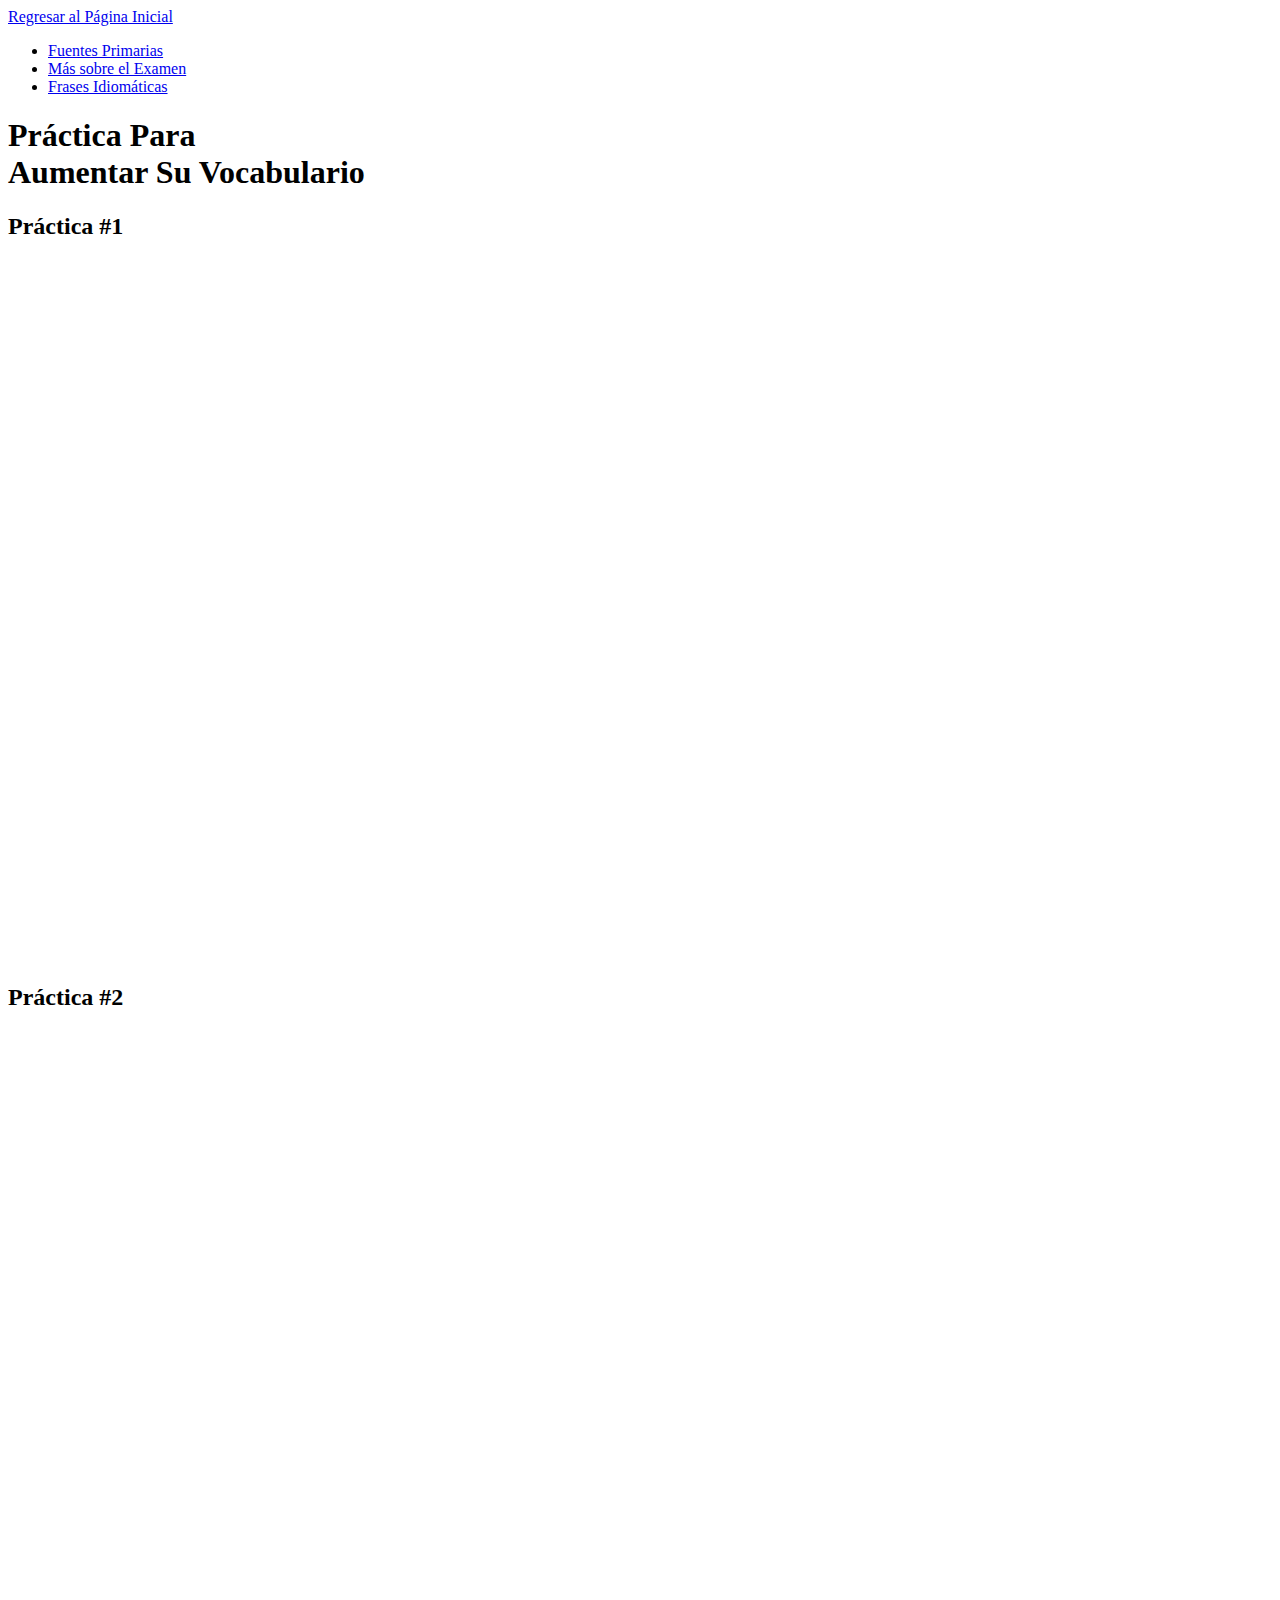
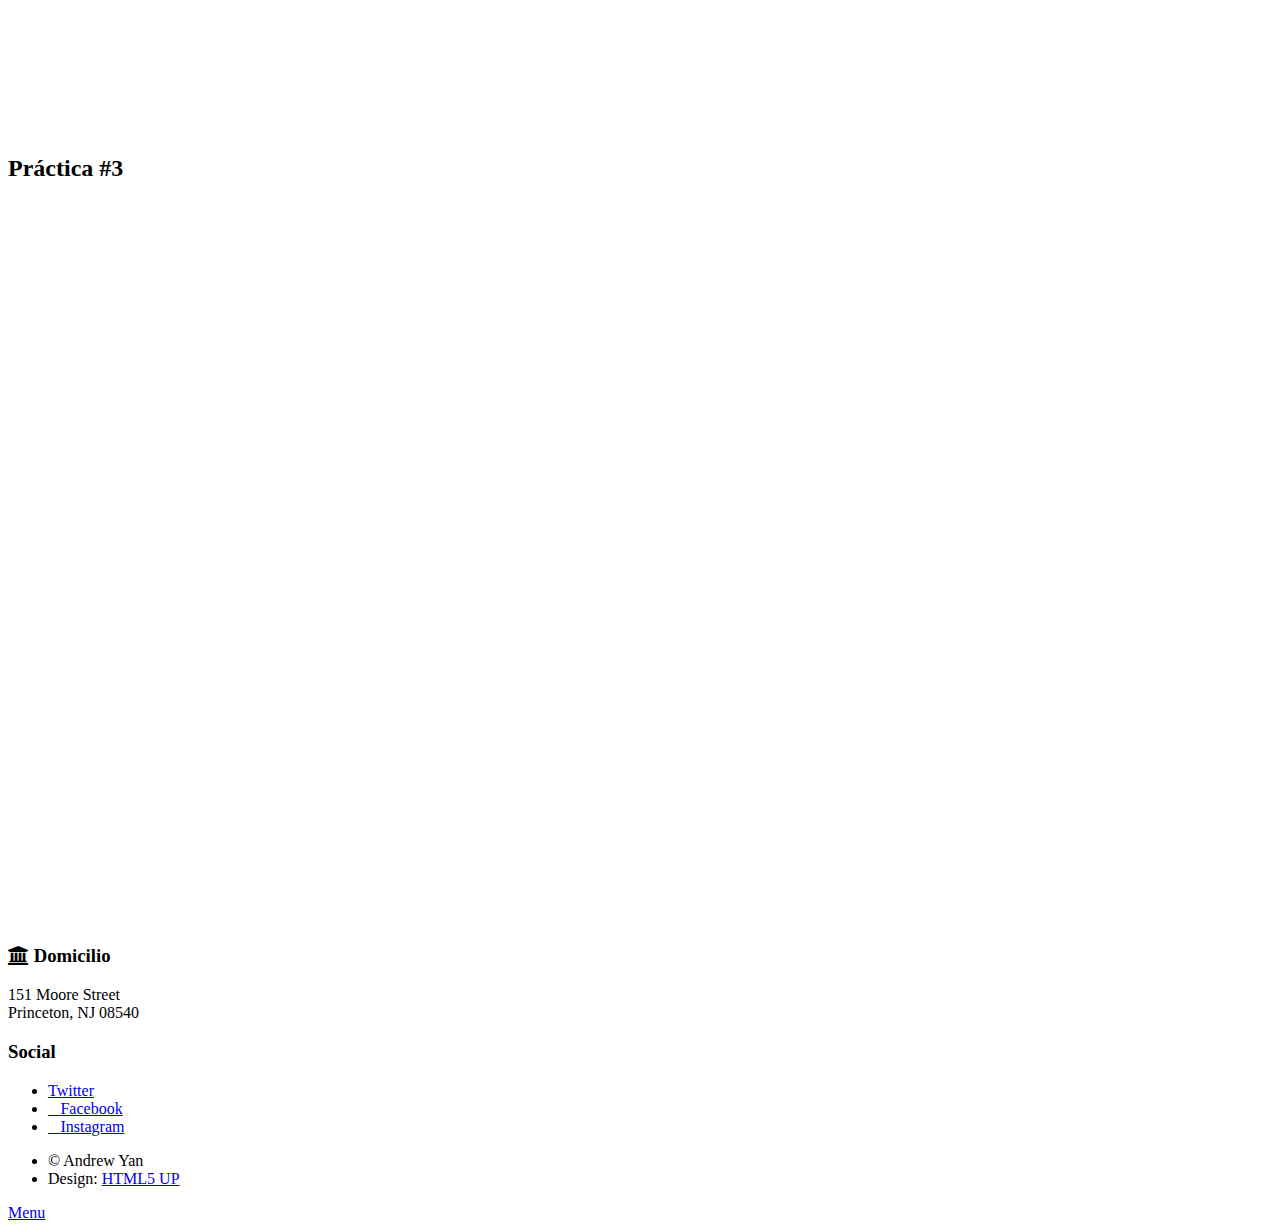
==== elements.html @ 0ea6c1d9 "First Commit" ====
<!DOCTYPE HTML>
<!--
	Massively by HTML5 UP
	html5up.net | @ajlkn
	Free for personal and commercial use under the CCA 3.0 license (html5up.net/license)
-->
<html>
	<head>
		<title>Frases Idiomáticas</title>
		<meta charset="utf-8" />
		<meta name="viewport" content="width=device-width, initial-scale=1, user-scalable=no" />
		<link rel="stylesheet" href="/apespanol/main.css" />
		<!-- font awesome-->
		<link rel="stylesheet" href="https://cdnjs.cloudflare.com/ajax/libs/font-awesome/4.7.0/css/font-awesome.min.css">
		<noscript><link rel="stylesheet" href="/apespanol/noscript.css" /></noscript>
	</head>
	<body class="is-preload">

		<!-- Wrapper -->
			<div id="wrapper">

				<!-- Header -->
					<header id="header">
						<a href="/apespanol/index.html" class="logo">Regresar al Página Inicial</a>
					</header>
					



				<!-- Nav -->
					<nav id="nav">
						<ul class="links">
							<li><a href="/apespanol/index.html">Fuentes Primarias</a></li>
							<li><a href="/apespanol/generic.html">Más sobre el Examen</a></li>
							<li class="active"><a href="/apespanol/elements.html">Frases Idiomáticas</a></li>
						</ul>
					
					</nav>

				<!-- Main -->
					<div id="main">

						<!-- Post -->
							<section class="post">
								<header class="major">
									<h1>Práctica Para <br />
									Aumentar Su Vocabulario</h1>
								</header>

								<!-- Text stuff -->
									<h2>Práctica #1</h2>
									<iframe src="https://quizlet.com/168857324/learn/embed?i=yj1rl&x=1jj1" height="700" width="100%" style="border:0"></iframe>
									<h2> Práctica #2</h2>
									<iframe src="https://quizlet.com/2872758/learn/embed?i=yj1rl&x=1jj1" height="700" width="100%" style="border:0"></iframe>
									<h2>Práctica #3</h2>
									<iframe src="https://quizlet.com/15206956/write/embed?i=yj1rl&x=1jj1" height="700" width="100%" style="border:0"></iframe>
								</section>
								</div>



				<!-- Footer -->
				<footer id="footer">
					<section>
						<p style = "font-family:-apple-system, BlinkMacSystemFont, 'Segoe UI', Roboto, Oxygen, Ubuntu, Cantarell, 'Open Sans', 'Helvetica Neue', sans-serif; font-size: 40px; font-style: italic;"> </p> 
						
					<section class="split contact">
						
								
							<h3><i class="fa fa-university" aria-hidden="true"></i> Domicilio</h3>
							
							<p> 151 Moore Street <br />
								Princeton, NJ 08540</p>
						</section>
						
						<section>
							<h3>Social</h3>
							<ul class="icons alt">
								<li><a href="#" class="icon fa-school"><span class="label">Twitter</span></a></li>
								<li><a href="#" class="icon alt fa-facebook"><span class="label">Facebook</span></a></li>
								<li><a href="#" class="icon alt fa-instagram"><span class="label">Instagram</span></a></li>
								
						</section>
					</section>
				</footer>

			<!-- Copyright -->
				<div id="copyright">
					<ul><li>&copy; Andrew Yan</li><li>Design: <a href="https://html5up.net">HTML5 UP</a></li></ul>
				</div>

			</div>

		<!-- Scripts -->
			<script src="assets/js/jquery.min.js"></script>
			<script src="assets/js/jquery.scrollex.min.js"></script>
			<script src="assets/js/jquery.scrolly.min.js"></script>
			<script src="assets/js/browser.min.js"></script>
			<script src="assets/js/breakpoints.min.js"></script>
			<script src="assets/js/util.js"></script>
			<script src="assets/js/main.js"></script>

	</body>
</html>
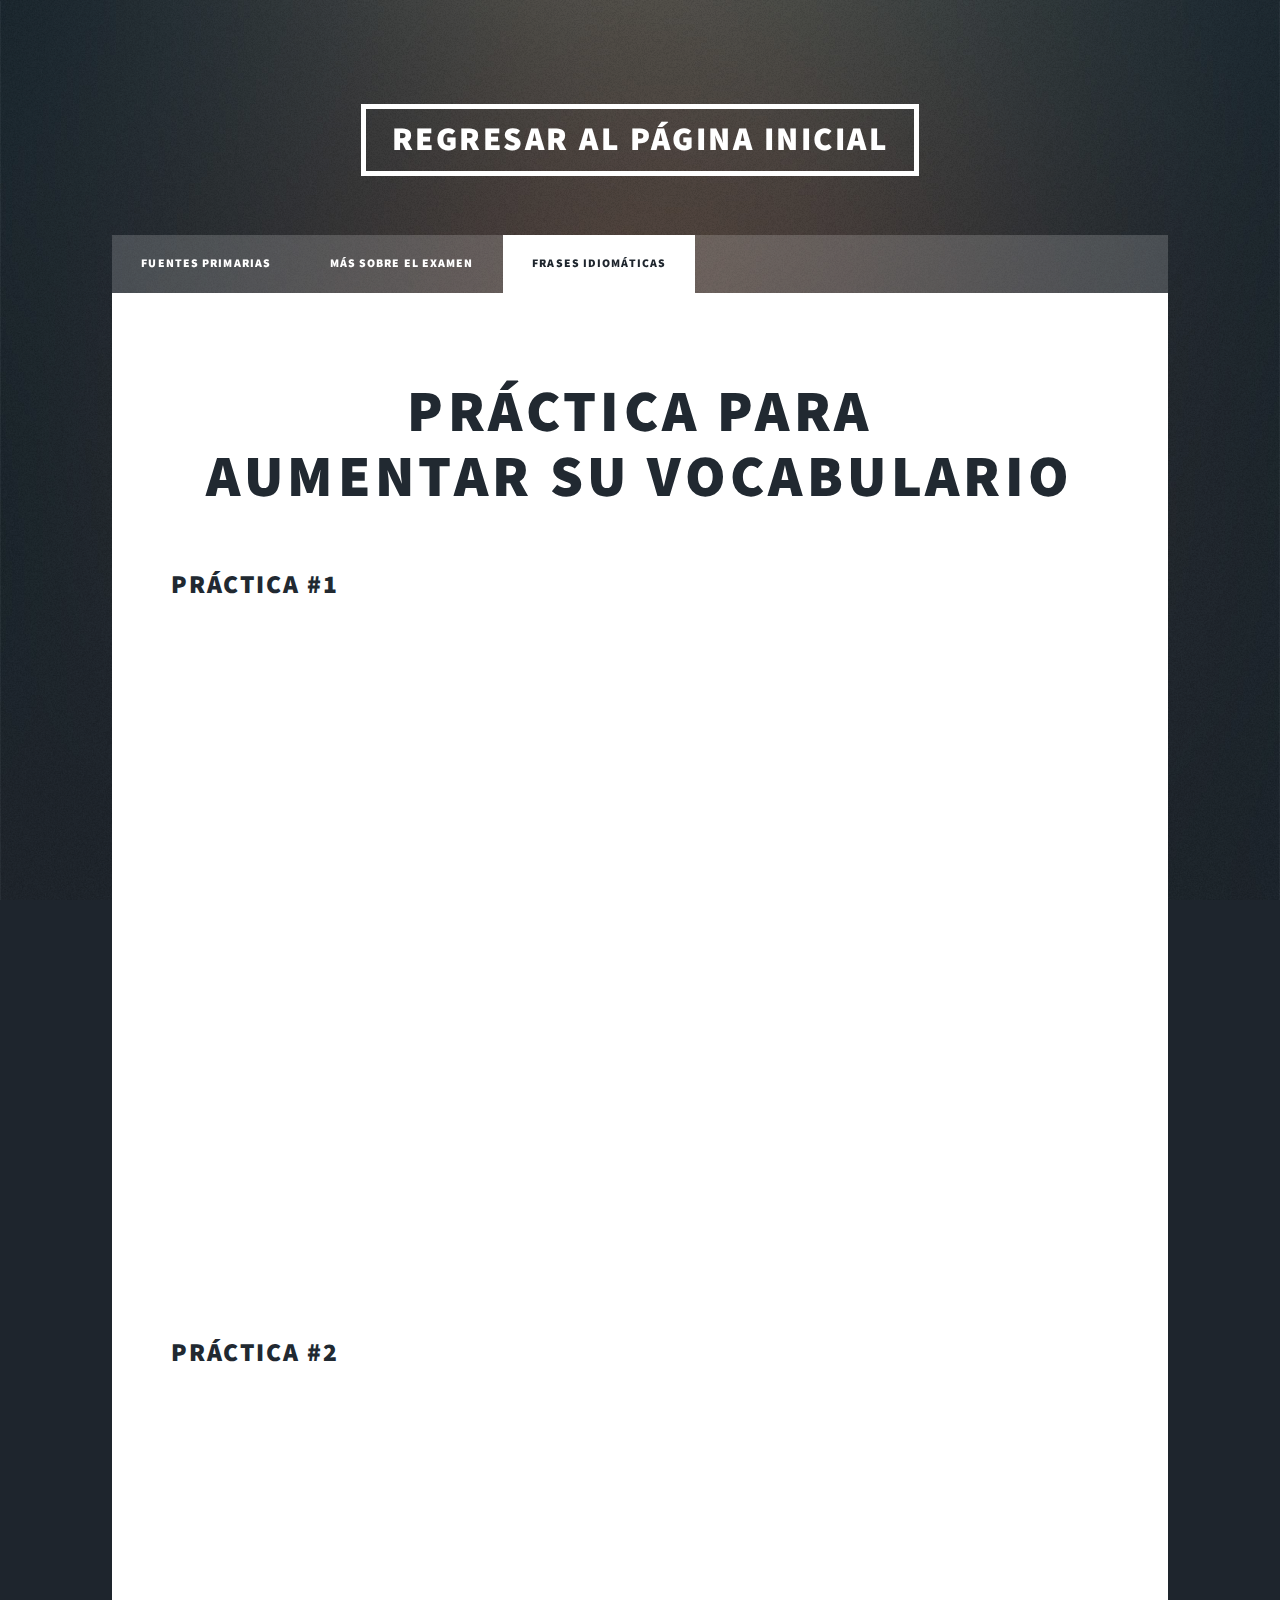
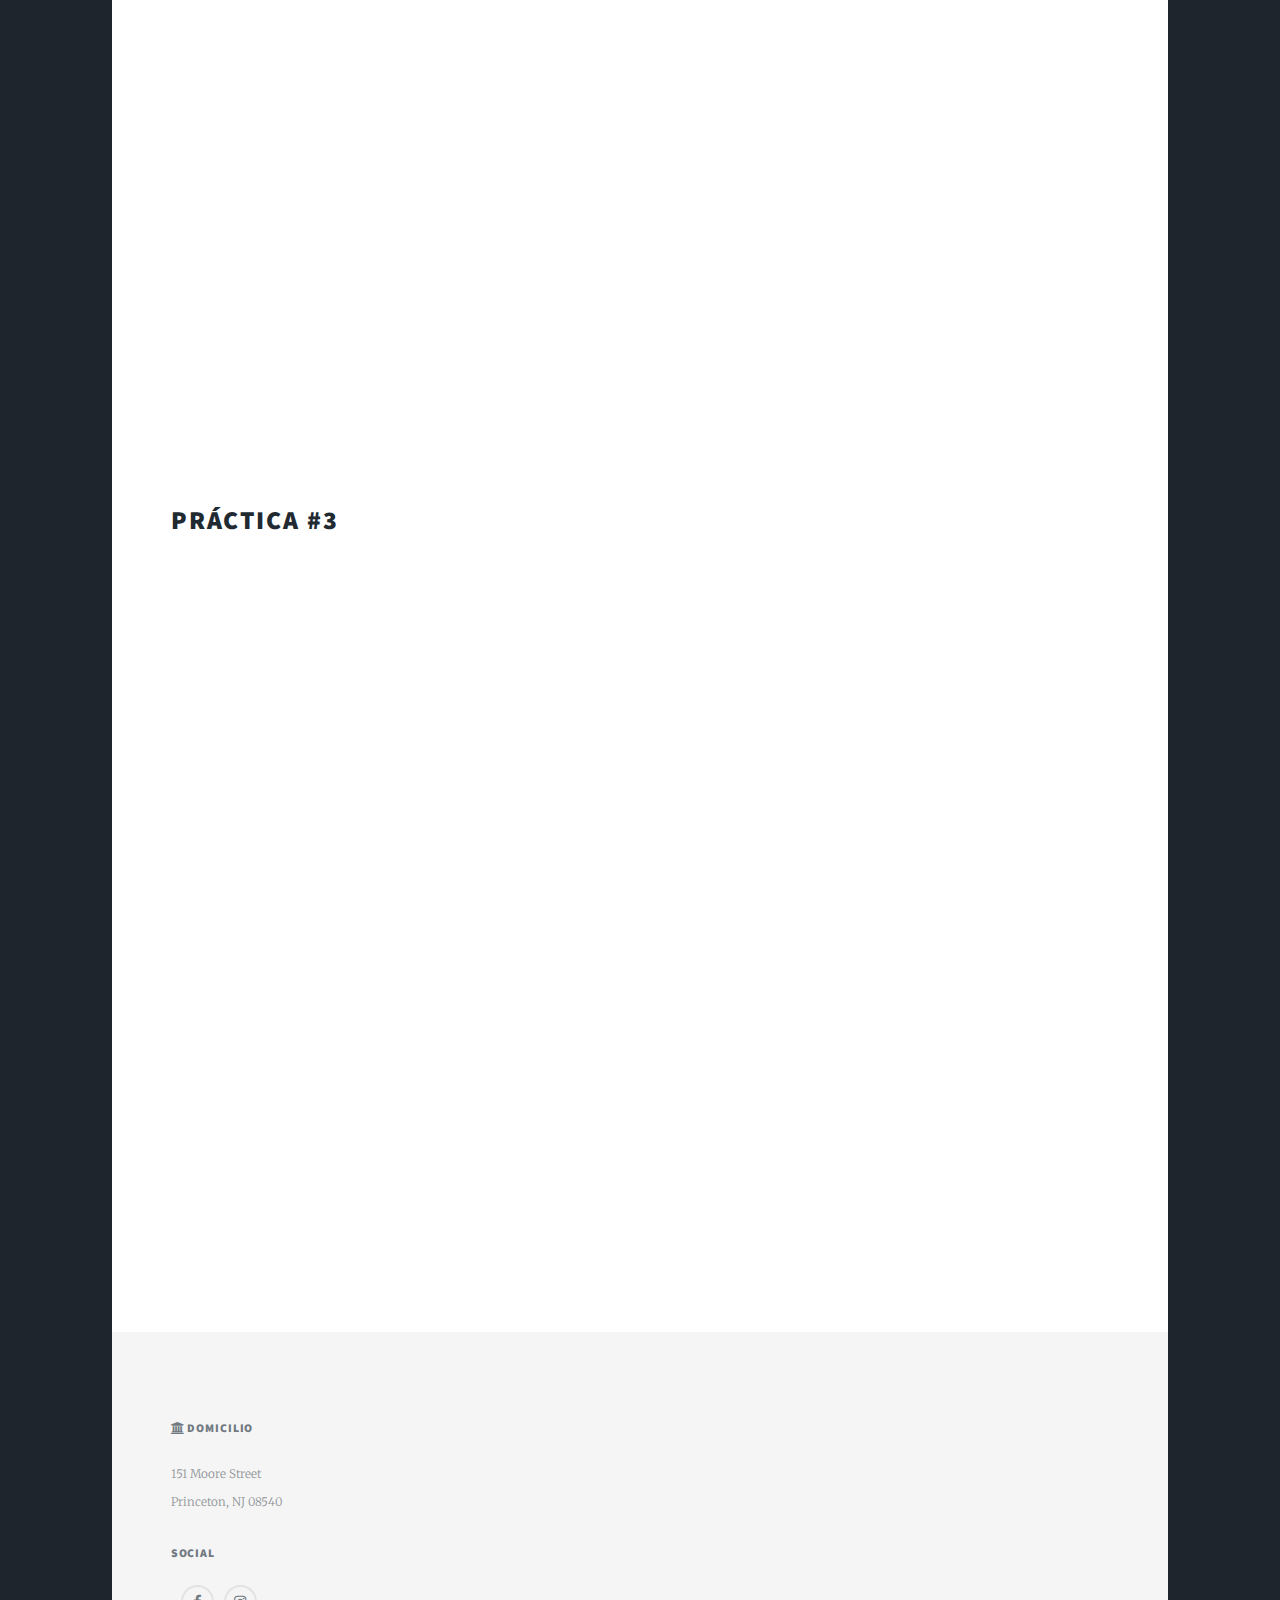
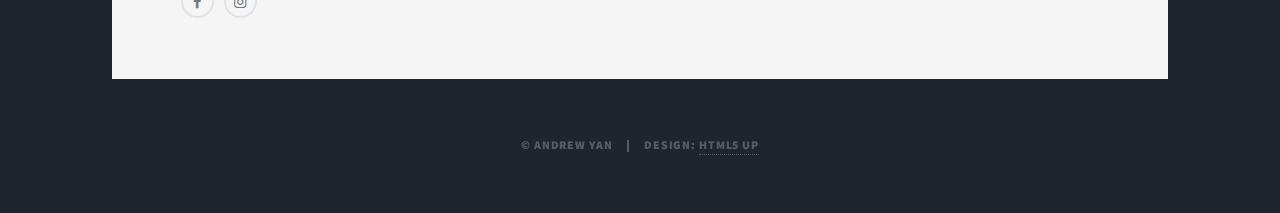
==== commit 7ff62966: "Add existing file" ====
--- a/elements.html
+++ b/elements.html
@@ -9,10 +9,10 @@
 		<title>Frases Idiomáticas</title>
 		<meta charset="utf-8" />
 		<meta name="viewport" content="width=device-width, initial-scale=1, user-scalable=no" />
-		<link rel="stylesheet" href="/apespanol/main.css" />
+		<link rel="stylesheet" href="assets/css/main.css" />
+		<noscript><link rel="stylesheet" href="assets/css/noscript.css" /></noscript>
 		<!-- font awesome-->
 		<link rel="stylesheet" href="https://cdnjs.cloudflare.com/ajax/libs/font-awesome/4.7.0/css/font-awesome.min.css">
-		<noscript><link rel="stylesheet" href="/apespanol/noscript.css" /></noscript>
 	</head>
 	<body class="is-preload">
 
@@ -21,7 +21,7 @@
 
 				<!-- Header -->
 					<header id="header">
-						<a href="/apespanol/index.html" class="logo">Regresar al Página Inicial</a>
+						<a href="index.html" class="logo">Regresar al Página Inicial</a>
 					</header>
 					
 
@@ -30,9 +30,9 @@
 				<!-- Nav -->
 					<nav id="nav">
 						<ul class="links">
-							<li><a href="/apespanol/index.html">Fuentes Primarias</a></li>
-							<li><a href="/apespanol/generic.html">Más sobre el Examen</a></li>
-							<li class="active"><a href="/apespanol/elements.html">Frases Idiomáticas</a></li>
+							<li><a href="index.html">Fuentes Primarias</a></li>
+							<li><a href="generic.html">Más sobre el Examen</a></li>
+							<li class="active"><a href="elements.html">Frases Idiomáticas</a></li>
 						</ul>
 					
 					</nav>
--- a/assets/css/main.css
+++ b/assets/css/main.css
@@ -0,0 +1,4691 @@
+@import url(font-awesome.min.css);
+@import url("https://fonts.googleapis.com/css?family=Merriweather:300,700,300italic,700italic|Source+Sans+Pro:900");
+
+/*
+	Massively by HTML5 UP
+	html5up.net | @ajlkn
+	Free for personal and commercial use under the CCA 3.0 license (html5up.net/license)
+*/
+
+html, body, div, span, applet, object,
+iframe, h1, h2, h3, h4, h5, h6, p, blockquote,
+pre, a, abbr, acronym, address, big, cite,
+code, del, dfn, em, img, ins, kbd, q, s, samp,
+small, strike, strong, sub, sup, tt, var, b,
+u, i, center, dl, dt, dd, ol, ul, li, fieldset,
+form, label, legend, table, caption, tbody,
+tfoot, thead, tr, th, td, article, aside,
+canvas, details, embed, figure, figcaption,
+footer, header, hgroup, menu, nav, output, ruby,
+section, summary, time, mark, audio, video {
+	margin: 0;
+	padding: 0;
+	border: 0;
+	font-size: 100%;
+	font: inherit;
+	vertical-align: baseline;}
+
+article, aside, details, figcaption, figure,
+footer, header, hgroup, menu, nav, section {
+	display: block;}
+	
+
+body {
+	line-height: 1;
+}
+
+path {
+    stroke: #fff;
+    fill: #fff;
+    stroke-dasharray: 3000;
+    opacity: 10;
+    animation: animate 10s;
+
+}
+
+@keyframes animate {
+    0% {
+        opacity: 0;
+    
+        stroke-dashoffset: 30000;
+
+    }
+    30% {
+        opacity: 10;
+        
+        stroke-dashoffset:30000;
+
+    }
+    90% {
+        opacity: 10;
+   
+        stroke-dashoffset:30000;
+
+    }
+    100% {
+        opacity: 10;
+        
+        stroke-dashoffset:0;
+
+    }
+
+}
+
+ol, ul {
+	list-style: none;
+}
+
+blockquote, q {
+	quotes: none;
+}
+
+	blockquote:before, blockquote:after, q:before, q:after {
+		content: '';
+		content: none;
+	}
+
+table {
+	border-collapse: collapse;
+	border-spacing: 0;
+}
+
+body {
+	-webkit-text-size-adjust: none;
+}
+
+mark {
+	background-color: transparent;
+	color: inherit;
+}
+
+input::-moz-focus-inner {
+	border: 0;
+	padding: 0;
+}
+
+input, select, textarea {
+	-moz-appearance: none;
+	-webkit-appearance: none;
+	-ms-appearance: none;
+	appearance: none;
+}
+
+/* Basic */
+
+	@-ms-viewport {
+		width: device-width;
+	}
+
+	body {
+		-ms-overflow-style: scrollbar;
+	}
+
+	@media screen and (max-width: 480px) {
+
+		html, body {
+			min-width: 320px;
+		}
+
+	}
+
+	html {
+		box-sizing: border-box;
+	}
+
+	*, *:before, *:after {
+		box-sizing: inherit;
+	}
+
+	body {
+		background-color: #1e252d;
+	}
+
+		body.is-preload *, body.is-preload *:before, body.is-preload *:after {
+			-moz-animation: none !important;
+			-webkit-animation: none !important;
+			-ms-animation: none !important;
+			animation: none !important;
+			-moz-transition: none !important;
+			-webkit-transition: none !important;
+			-ms-transition: none !important;
+			transition: none !important;
+		}
+
+/* Type */
+
+	html {
+		font-size: 16pt;
+	}
+
+		@media screen and (max-width: 1680px) {
+
+			html {
+				font-size: 12pt;
+			}
+
+		}
+
+		@media screen and (max-width: 1280px) {
+
+			html {
+				font-size: 11pt;
+			}
+
+		}
+
+		@media screen and (max-width: 360px) {
+
+			html {
+				font-size: 10pt;
+			}
+
+		}
+
+	body {
+		color: #212931;
+	}
+
+	body, input, select, textarea {
+		font-family: "Merriweather", Georgia, serif;
+		font-weight: 300;
+		font-size: 1rem;
+		line-height: 2.375;
+	}
+
+	a {
+		-moz-transition: color 0.2s ease-in-out, background-color 0.2s ease-in-out, border-color 0.2s ease-in-out, box-shadow 0.2s ease-in-out;
+		-webkit-transition: color 0.2s ease-in-out, background-color 0.2s ease-in-out, border-color 0.2s ease-in-out, box-shadow 0.2s ease-in-out;
+		-ms-transition: color 0.2s ease-in-out, background-color 0.2s ease-in-out, border-color 0.2s ease-in-out, box-shadow 0.2s ease-in-out;
+		transition: color 0.2s ease-in-out, background-color 0.2s ease-in-out, border-color 0.2s ease-in-out, box-shadow 0.2s ease-in-out;
+		border-bottom: dotted 1px;
+		text-decoration: none;
+	}
+
+		a:hover {
+			border-bottom-color: transparent;
+		}
+
+	strong, b {
+		font-weight: 600;
+	}
+
+	em, i {
+		font-style: italic;
+	}
+
+	p {
+		text-align: justify;
+		margin: 0 0 2rem 0;
+	}
+
+	h1, h2, h3, h4, h5, h6 {
+		font-family: "Source Sans Pro", Helvetica, sans-serif;
+		font-weight: 900;
+		line-height: 1.5;
+		letter-spacing: 0.075em;
+		text-transform: uppercase;
+		margin: 0 0 1rem 0;
+	}
+
+		h1 a, h2 a, h3 a, h4 a, h5 a, h6 a {
+			border-bottom: 0;
+			color: inherit;
+			text-decoration: none;
+		}
+
+	h1 {
+		font-size: 4rem;
+		line-height: 1.1;
+		margin: 0 0 2rem 0;
+	}
+
+	h2 {
+		font-size: 1.75rem;
+		line-height: 1.3;
+		margin: 0 0 1.5rem 0;
+	}
+
+	h3 {
+		font-size: 1.25rem;
+		margin: 0 0 1.5rem 0;
+	}
+
+	h4 {
+		font-size: 1rem;
+	}
+
+	h5 {
+		font-size: 0.9rem;
+	}
+
+	h6 {
+		font-size: 0.8rem;
+	}
+
+	sub {
+		font-size: 0.8rem;
+		position: relative;
+		top: 0.5rem;
+	}
+
+	sup {
+		font-size: 0.8rem;
+		position: relative;
+		top: -0.5rem;
+	}
+
+	blockquote {
+		border-left: solid 4px;
+		font-style: italic;
+		margin: 0 0 2rem 0;
+		padding: 0.5rem 0 0.5rem 2rem;
+	}
+
+	code {
+		border: solid 2px;
+		font-family: "Courier New", monospace;
+		font-size: 0.9rem;
+		margin: 0 0.25rem;
+		padding: 0.25rem 0.65rem;
+	}
+
+	pre {
+		-webkit-overflow-scrolling: touch;
+		font-family: "Courier New", monospace;
+		font-size: 0.9rem;
+		margin: 0 0 2rem 0;
+	}
+
+		pre code {
+			display: block;
+			line-height: 1.75;
+			padding: 1rem 1.5rem;
+			overflow-x: auto;
+		}
+
+	hr {
+		border: 0;
+		border-bottom: solid 2px;
+		margin: 3rem 0;
+	}
+
+		hr.major {
+			margin: 5rem 0;
+		}
+
+	.align-left {
+		text-align: left;
+	}
+
+	.align-center {
+		text-align: center;
+	}
+
+	.align-right {
+		text-align: right;
+	}
+
+	input, select, textarea {
+		color: #212931;
+	}
+
+	a {
+		color: #212931;
+		border-bottom-color: rgba(33, 41, 49, 0.5);
+	}
+
+		a:hover {
+			border-bottom-color: transparent;
+			color: #18bfef !important;
+		}
+
+	strong, b {
+		color: #212931;
+	}
+
+	h1, h2, h3, h4, h5, h6 {
+		color: #212931;
+	}
+
+	blockquote {
+		border-left-color: #eeeeee;
+	}
+
+	code {
+		background: rgba(220, 220, 220, 0.25);
+		border-color: #eeeeee;
+	}
+
+	hr {
+		border-bottom-color: #eeeeee;
+	}
+
+/* Row */
+
+	.row {
+		display: flex;
+		flex-wrap: wrap;
+		box-sizing: border-box;
+		align-items: stretch;
+	}
+
+		.row > * {
+			box-sizing: border-box;
+		}
+
+		.row.gtr-uniform > * > :last-child {
+			margin-bottom: 0;
+		}
+
+		.row.aln-left {
+			justify-content: flex-start;
+		}
+
+		.row.aln-center {
+			justify-content: center;
+		}
+
+		.row.aln-right {
+			justify-content: flex-end;
+		}
+
+		.row.aln-top {
+			align-items: flex-start;
+		}
+
+		.row.aln-middle {
+			align-items: center;
+		}
+
+		.row.aln-bottom {
+			align-items: flex-end;
+		}
+
+		.row > .imp {
+			order: -1;
+		}
+
+		.row > .col-1 {
+			width: 8.3333333333%;
+		}
+
+		.row > .off-1 {
+			margin-left: 8.3333333333%;
+		}
+
+		.row > .col-2 {
+			width: 16.6666666667%;
+		}
+
+		.row > .off-2 {
+			margin-left: 16.6666666667%;
+		}
+
+		.row > .col-3 {
+			width: 25%;
+		}
+
+		.row > .off-3 {
+			margin-left: 25%;
+		}
+
+		.row > .col-4 {
+			width: 33.3333333333%;
+		}
+
+		.row > .off-4 {
+			margin-left: 33.3333333333%;
+		}
+
+		.row > .col-5 {
+			width: 41.6666666667%;
+		}
+
+		.row > .off-5 {
+			margin-left: 41.6666666667%;
+		}
+
+		.row > .col-6 {
+			width: 50%;
+		}
+
+		.row > .off-6 {
+			margin-left: 50%;
+		}
+
+		.row > .col-7 {
+			width: 58.3333333333%;
+		}
+
+		.row > .off-7 {
+			margin-left: 58.3333333333%;
+		}
+
+		.row > .col-8 {
+			width: 66.6666666667%;
+		}
+
+		.row > .off-8 {
+			margin-left: 66.6666666667%;
+		}
+
+		.row > .col-9 {
+			width: 75%;
+		}
+
+		.row > .off-9 {
+			margin-left: 75%;
+		}
+
+		.row > .col-10 {
+			width: 83.3333333333%;
+		}
+
+		.row > .off-10 {
+			margin-left: 83.3333333333%;
+		}
+
+		.row > .col-11 {
+			width: 91.6666666667%;
+		}
+
+		.row > .off-11 {
+			margin-left: 91.6666666667%;
+		}
+
+		.row > .col-12 {
+			width: 100%;
+		}
+
+		.row > .off-12 {
+			margin-left: 100%;
+		}
+
+		.row.gtr-0 {
+			margin-top: 0;
+			margin-left: 0rem;
+		}
+
+			.row.gtr-0 > * {
+				padding: 0 0 0 0rem;
+			}
+
+			.row.gtr-0.gtr-uniform {
+				margin-top: 0rem;
+			}
+
+				.row.gtr-0.gtr-uniform > * {
+					padding-top: 0rem;
+				}
+
+		.row.gtr-25 {
+			margin-top: 0;
+			margin-left: -0.375rem;
+		}
+
+			.row.gtr-25 > * {
+				padding: 0 0 0 0.375rem;
+			}
+
+			.row.gtr-25.gtr-uniform {
+				margin-top: -0.375rem;
+			}
+
+				.row.gtr-25.gtr-uniform > * {
+					padding-top: 0.375rem;
+				}
+
+		.row.gtr-50 {
+			margin-top: 0;
+			margin-left: -0.75rem;
+		}
+
+			.row.gtr-50 > * {
+				padding: 0 0 0 0.75rem;
+			}
+
+			.row.gtr-50.gtr-uniform {
+				margin-top: -0.75rem;
+			}
+
+				.row.gtr-50.gtr-uniform > * {
+					padding-top: 0.75rem;
+				}
+
+		.row {
+			margin-top: 0;
+			margin-left: -1.5rem;
+		}
+
+			.row > * {
+				padding: 0 0 0 1.5rem;
+			}
+
+			.row.gtr-uniform {
+				margin-top: -1.5rem;
+			}
+
+				.row.gtr-uniform > * {
+					padding-top: 1.5rem;
+				}
+
+		.row.gtr-150 {
+			margin-top: 0;
+			margin-left: -2.25rem;
+		}
+
+			.row.gtr-150 > * {
+				padding: 0 0 0 2.25rem;
+			}
+
+			.row.gtr-150.gtr-uniform {
+				margin-top: -2.25rem;
+			}
+
+				.row.gtr-150.gtr-uniform > * {
+					padding-top: 2.25rem;
+				}
+
+		.row.gtr-200 {
+			margin-top: 0;
+			margin-left: -3rem;
+		}
+
+			.row.gtr-200 > * {
+				padding: 0 0 0 3rem;
+			}
+
+			.row.gtr-200.gtr-uniform {
+				margin-top: -3rem;
+			}
+
+				.row.gtr-200.gtr-uniform > * {
+					padding-top: 3rem;
+				}
+
+		@media screen and (max-width: 1680px) {
+
+			.row {
+				display: flex;
+				flex-wrap: wrap;
+				box-sizing: border-box;
+				align-items: stretch;
+			}
+
+				.row > * {
+					box-sizing: border-box;
+				}
+
+				.row.gtr-uniform > * > :last-child {
+					margin-bottom: 0;
+				}
+
+				.row.aln-left {
+					justify-content: flex-start;
+				}
+
+				.row.aln-center {
+					justify-content: center;
+				}
+
+				.row.aln-right {
+					justify-content: flex-end;
+				}
+
+				.row.aln-top {
+					align-items: flex-start;
+				}
+
+				.row.aln-middle {
+					align-items: center;
+				}
+
+				.row.aln-bottom {
+					align-items: flex-end;
+				}
+
+				.row > .imp-xlarge {
+					order: -1;
+				}
+
+				.row > .col-1-xlarge {
+					width: 8.3333333333%;
+				}
+
+				.row > .off-1-xlarge {
+					margin-left: 8.3333333333%;
+				}
+
+				.row > .col-2-xlarge {
+					width: 16.6666666667%;
+				}
+
+				.row > .off-2-xlarge {
+					margin-left: 16.6666666667%;
+				}
+
+				.row > .col-3-xlarge {
+					width: 25%;
+				}
+
+				.row > .off-3-xlarge {
+					margin-left: 25%;
+				}
+
+				.row > .col-4-xlarge {
+					width: 33.3333333333%;
+				}
+
+				.row > .off-4-xlarge {
+					margin-left: 33.3333333333%;
+				}
+
+				.row > .col-5-xlarge {
+					width: 41.6666666667%;
+				}
+
+				.row > .off-5-xlarge {
+					margin-left: 41.6666666667%;
+				}
+
+				.row > .col-6-xlarge {
+					width: 50%;
+				}
+
+				.row > .off-6-xlarge {
+					margin-left: 50%;
+				}
+
+				.row > .col-7-xlarge {
+					width: 58.3333333333%;
+				}
+
+				.row > .off-7-xlarge {
+					margin-left: 58.3333333333%;
+				}
+
+				.row > .col-8-xlarge {
+					width: 66.6666666667%;
+				}
+
+				.row > .off-8-xlarge {
+					margin-left: 66.6666666667%;
+				}
+
+				.row > .col-9-xlarge {
+					width: 75%;
+				}
+
+				.row > .off-9-xlarge {
+					margin-left: 75%;
+				}
+
+				.row > .col-10-xlarge {
+					width: 83.3333333333%;
+				}
+
+				.row > .off-10-xlarge {
+					margin-left: 83.3333333333%;
+				}
+
+				.row > .col-11-xlarge {
+					width: 91.6666666667%;
+				}
+
+				.row > .off-11-xlarge {
+					margin-left: 91.6666666667%;
+				}
+
+				.row > .col-12-xlarge {
+					width: 100%;
+				}
+
+				.row > .off-12-xlarge {
+					margin-left: 100%;
+				}
+
+				.row.gtr-0 {
+					margin-top: 0;
+					margin-left: 0rem;
+				}
+
+					.row.gtr-0 > * {
+						padding: 0 0 0 0rem;
+					}
+
+					.row.gtr-0.gtr-uniform {
+						margin-top: 0rem;
+					}
+
+						.row.gtr-0.gtr-uniform > * {
+							padding-top: 0rem;
+						}
+
+				.row.gtr-25 {
+					margin-top: 0;
+					margin-left: -0.375rem;
+				}
+
+					.row.gtr-25 > * {
+						padding: 0 0 0 0.375rem;
+					}
+
+					.row.gtr-25.gtr-uniform {
+						margin-top: -0.375rem;
+					}
+
+						.row.gtr-25.gtr-uniform > * {
+							padding-top: 0.375rem;
+						}
+
+				.row.gtr-50 {
+					margin-top: 0;
+					margin-left: -0.75rem;
+				}
+
+					.row.gtr-50 > * {
+						padding: 0 0 0 0.75rem;
+					}
+
+					.row.gtr-50.gtr-uniform {
+						margin-top: -0.75rem;
+					}
+
+						.row.gtr-50.gtr-uniform > * {
+							padding-top: 0.75rem;
+						}
+
+				.row {
+					margin-top: 0;
+					margin-left: -1.5rem;
+				}
+
+					.row > * {
+						padding: 0 0 0 1.5rem;
+					}
+
+					.row.gtr-uniform {
+						margin-top: -1.5rem;
+					}
+
+						.row.gtr-uniform > * {
+							padding-top: 1.5rem;
+						}
+
+				.row.gtr-150 {
+					margin-top: 0;
+					margin-left: -2.25rem;
+				}
+
+					.row.gtr-150 > * {
+						padding: 0 0 0 2.25rem;
+					}
+
+					.row.gtr-150.gtr-uniform {
+						margin-top: -2.25rem;
+					}
+
+						.row.gtr-150.gtr-uniform > * {
+							padding-top: 2.25rem;
+						}
+
+				.row.gtr-200 {
+					margin-top: 0;
+					margin-left: -3rem;
+				}
+
+					.row.gtr-200 > * {
+						padding: 0 0 0 3rem;
+					}
+
+					.row.gtr-200.gtr-uniform {
+						margin-top: -3rem;
+					}
+
+						.row.gtr-200.gtr-uniform > * {
+							padding-top: 3rem;
+						}
+
+		}
+
+		@media screen and (max-width: 1280px) {
+
+			.row {
+				display: flex;
+				flex-wrap: wrap;
+				box-sizing: border-box;
+				align-items: stretch;
+			}
+
+				.row > * {
+					box-sizing: border-box;
+				}
+
+				.row.gtr-uniform > * > :last-child {
+					margin-bottom: 0;
+				}
+
+				.row.aln-left {
+					justify-content: flex-start;
+				}
+
+				.row.aln-center {
+					justify-content: center;
+				}
+
+				.row.aln-right {
+					justify-content: flex-end;
+				}
+
+				.row.aln-top {
+					align-items: flex-start;
+				}
+
+				.row.aln-middle {
+					align-items: center;
+				}
+
+				.row.aln-bottom {
+					align-items: flex-end;
+				}
+
+				.row > .imp-large {
+					order: -1;
+				}
+
+				.row > .col-1-large {
+					width: 8.3333333333%;
+				}
+
+				.row > .off-1-large {
+					margin-left: 8.3333333333%;
+				}
+
+				.row > .col-2-large {
+					width: 16.6666666667%;
+				}
+
+				.row > .off-2-large {
+					margin-left: 16.6666666667%;
+				}
+
+				.row > .col-3-large {
+					width: 25%;
+				}
+
+				.row > .off-3-large {
+					margin-left: 25%;
+				}
+
+				.row > .col-4-large {
+					width: 33.3333333333%;
+				}
+
+				.row > .off-4-large {
+					margin-left: 33.3333333333%;
+				}
+
+				.row > .col-5-large {
+					width: 41.6666666667%;
+				}
+
+				.row > .off-5-large {
+					margin-left: 41.6666666667%;
+				}
+
+				.row > .col-6-large {
+					width: 50%;
+				}
+
+				.row > .off-6-large {
+					margin-left: 50%;
+				}
+
+				.row > .col-7-large {
+					width: 58.3333333333%;
+				}
+
+				.row > .off-7-large {
+					margin-left: 58.3333333333%;
+				}
+
+				.row > .col-8-large {
+					width: 66.6666666667%;
+				}
+
+				.row > .off-8-large {
+					margin-left: 66.6666666667%;
+				}
+
+				.row > .col-9-large {
+					width: 75%;
+				}
+
+				.row > .off-9-large {
+					margin-left: 75%;
+				}
+
+				.row > .col-10-large {
+					width: 83.3333333333%;
+				}
+
+				.row > .off-10-large {
+					margin-left: 83.3333333333%;
+				}
+
+				.row > .col-11-large {
+					width: 91.6666666667%;
+				}
+
+				.row > .off-11-large {
+					margin-left: 91.6666666667%;
+				}
+
+				.row > .col-12-large {
+					width: 100%;
+				}
+
+				.row > .off-12-large {
+					margin-left: 100%;
+				}
+
+				.row.gtr-0 {
+					margin-top: 0;
+					margin-left: 0rem;
+				}
+
+					.row.gtr-0 > * {
+						padding: 0 0 0 0rem;
+					}
+
+					.row.gtr-0.gtr-uniform {
+						margin-top: 0rem;
+					}
+
+						.row.gtr-0.gtr-uniform > * {
+							padding-top: 0rem;
+						}
+
+				.row.gtr-25 {
+					margin-top: 0;
+					margin-left: -0.375rem;
+				}
+
+					.row.gtr-25 > * {
+						padding: 0 0 0 0.375rem;
+					}
+
+					.row.gtr-25.gtr-uniform {
+						margin-top: -0.375rem;
+					}
+
+						.row.gtr-25.gtr-uniform > * {
+							padding-top: 0.375rem;
+						}
+
+				.row.gtr-50 {
+					margin-top: 0;
+					margin-left: -0.75rem;
+				}
+
+					.row.gtr-50 > * {
+						padding: 0 0 0 0.75rem;
+					}
+
+					.row.gtr-50.gtr-uniform {
+						margin-top: -0.75rem;
+					}
+
+						.row.gtr-50.gtr-uniform > * {
+							padding-top: 0.75rem;
+						}
+
+				.row {
+					margin-top: 0;
+					margin-left: -1.5rem;
+				}
+
+					.row > * {
+						padding: 0 0 0 1.5rem;
+					}
+
+					.row.gtr-uniform {
+						margin-top: -1.5rem;
+					}
+
+						.row.gtr-uniform > * {
+							padding-top: 1.5rem;
+						}
+
+				.row.gtr-150 {
+					margin-top: 0;
+					margin-left: -2.25rem;
+				}
+
+					.row.gtr-150 > * {
+						padding: 0 0 0 2.25rem;
+					}
+
+					.row.gtr-150.gtr-uniform {
+						margin-top: -2.25rem;
+					}
+
+						.row.gtr-150.gtr-uniform > * {
+							padding-top: 2.25rem;
+						}
+
+				.row.gtr-200 {
+					margin-top: 0;
+					margin-left: -3rem;
+				}
+
+					.row.gtr-200 > * {
+						padding: 0 0 0 3rem;
+					}
+
+					.row.gtr-200.gtr-uniform {
+						margin-top: -3rem;
+					}
+
+						.row.gtr-200.gtr-uniform > * {
+							padding-top: 3rem;
+						}
+
+		}
+
+		@media screen and (max-width: 980px) {
+
+			.row {
+				display: flex;
+				flex-wrap: wrap;
+				box-sizing: border-box;
+				align-items: stretch;
+			}
+
+				.row > * {
+					box-sizing: border-box;
+				}
+
+				.row.gtr-uniform > * > :last-child {
+					margin-bottom: 0;
+				}
+
+				.row.aln-left {
+					justify-content: flex-start;
+				}
+
+				.row.aln-center {
+					justify-content: center;
+				}
+
+				.row.aln-right {
+					justify-content: flex-end;
+				}
+
+				.row.aln-top {
+					align-items: flex-start;
+				}
+
+				.row.aln-middle {
+					align-items: center;
+				}
+
+				.row.aln-bottom {
+					align-items: flex-end;
+				}
+
+				.row > .imp-medium {
+					order: -1;
+				}
+
+				.row > .col-1-medium {
+					width: 8.3333333333%;
+				}
+
+				.row > .off-1-medium {
+					margin-left: 8.3333333333%;
+				}
+
+				.row > .col-2-medium {
+					width: 16.6666666667%;
+				}
+
+				.row > .off-2-medium {
+					margin-left: 16.6666666667%;
+				}
+
+				.row > .col-3-medium {
+					width: 25%;
+				}
+
+				.row > .off-3-medium {
+					margin-left: 25%;
+				}
+
+				.row > .col-4-medium {
+					width: 33.3333333333%;
+				}
+
+				.row > .off-4-medium {
+					margin-left: 33.3333333333%;
+				}
+
+				.row > .col-5-medium {
+					width: 41.6666666667%;
+				}
+
+				.row > .off-5-medium {
+					margin-left: 41.6666666667%;
+				}
+
+				.row > .col-6-medium {
+					width: 50%;
+				}
+
+				.row > .off-6-medium {
+					margin-left: 50%;
+				}
+
+				.row > .col-7-medium {
+					width: 58.3333333333%;
+				}
+
+				.row > .off-7-medium {
+					margin-left: 58.3333333333%;
+				}
+
+				.row > .col-8-medium {
+					width: 66.6666666667%;
+				}
+
+				.row > .off-8-medium {
+					margin-left: 66.6666666667%;
+				}
+
+				.row > .col-9-medium {
+					width: 75%;
+				}
+
+				.row > .off-9-medium {
+					margin-left: 75%;
+				}
+
+				.row > .col-10-medium {
+					width: 83.3333333333%;
+				}
+
+				.row > .off-10-medium {
+					margin-left: 83.3333333333%;
+				}
+
+				.row > .col-11-medium {
+					width: 91.6666666667%;
+				}
+
+				.row > .off-11-medium {
+					margin-left: 91.6666666667%;
+				}
+
+				.row > .col-12-medium {
+					width: 100%;
+				}
+
+				.row > .off-12-medium {
+					margin-left: 100%;
+				}
+
+				.row.gtr-0 {
+					margin-top: 0;
+					margin-left: 0rem;
+				}
+
+					.row.gtr-0 > * {
+						padding: 0 0 0 0rem;
+					}
+
+					.row.gtr-0.gtr-uniform {
+						margin-top: 0rem;
+					}
+
+						.row.gtr-0.gtr-uniform > * {
+							padding-top: 0rem;
+						}
+
+				.row.gtr-25 {
+					margin-top: 0;
+					margin-left: -0.375rem;
+				}
+
+					.row.gtr-25 > * {
+						padding: 0 0 0 0.375rem;
+					}
+
+					.row.gtr-25.gtr-uniform {
+						margin-top: -0.375rem;
+					}
+
+						.row.gtr-25.gtr-uniform > * {
+							padding-top: 0.375rem;
+						}
+
+				.row.gtr-50 {
+					margin-top: 0;
+					margin-left: -0.75rem;
+				}
+
+					.row.gtr-50 > * {
+						padding: 0 0 0 0.75rem;
+					}
+
+					.row.gtr-50.gtr-uniform {
+						margin-top: -0.75rem;
+					}
+
+						.row.gtr-50.gtr-uniform > * {
+							padding-top: 0.75rem;
+						}
+
+				.row {
+					margin-top: 0;
+					margin-left: -1.5rem;
+				}
+
+					.row > * {
+						padding: 0 0 0 1.5rem;
+					}
+
+					.row.gtr-uniform {
+						margin-top: -1.5rem;
+					}
+
+						.row.gtr-uniform > * {
+							padding-top: 1.5rem;
+						}
+
+				.row.gtr-150 {
+					margin-top: 0;
+					margin-left: -2.25rem;
+				}
+
+					.row.gtr-150 > * {
+						padding: 0 0 0 2.25rem;
+					}
+
+					.row.gtr-150.gtr-uniform {
+						margin-top: -2.25rem;
+					}
+
+						.row.gtr-150.gtr-uniform > * {
+							padding-top: 2.25rem;
+						}
+
+				.row.gtr-200 {
+					margin-top: 0;
+					margin-left: -3rem;
+				}
+
+					.row.gtr-200 > * {
+						padding: 0 0 0 3rem;
+					}
+
+					.row.gtr-200.gtr-uniform {
+						margin-top: -3rem;
+					}
+
+						.row.gtr-200.gtr-uniform > * {
+							padding-top: 3rem;
+						}
+
+		}
+
+		@media screen and (max-width: 736px) {
+
+			.row {
+				display: flex;
+				flex-wrap: wrap;
+				box-sizing: border-box;
+				align-items: stretch;
+			}
+
+				.row > * {
+					box-sizing: border-box;
+				}
+
+				.row.gtr-uniform > * > :last-child {
+					margin-bottom: 0;
+				}
+
+				.row.aln-left {
+					justify-content: flex-start;
+				}
+
+				.row.aln-center {
+					justify-content: center;
+				}
+
+				.row.aln-right {
+					justify-content: flex-end;
+				}
+
+				.row.aln-top {
+					align-items: flex-start;
+				}
+
+				.row.aln-middle {
+					align-items: center;
+				}
+
+				.row.aln-bottom {
+					align-items: flex-end;
+				}
+
+				.row > .imp-small {
+					order: -1;
+				}
+
+				.row > .col-1-small {
+					width: 8.3333333333%;
+				}
+
+				.row > .off-1-small {
+					margin-left: 8.3333333333%;
+				}
+
+				.row > .col-2-small {
+					width: 16.6666666667%;
+				}
+
+				.row > .off-2-small {
+					margin-left: 16.6666666667%;
+				}
+
+				.row > .col-3-small {
+					width: 25%;
+				}
+
+				.row > .off-3-small {
+					margin-left: 25%;
+				}
+
+				.row > .col-4-small {
+					width: 33.3333333333%;
+				}
+
+				.row > .off-4-small {
+					margin-left: 33.3333333333%;
+				}
+
+				.row > .col-5-small {
+					width: 41.6666666667%;
+				}
+
+				.row > .off-5-small {
+					margin-left: 41.6666666667%;
+				}
+
+				.row > .col-6-small {
+					width: 50%;
+				}
+
+				.row > .off-6-small {
+					margin-left: 50%;
+				}
+
+				.row > .col-7-small {
+					width: 58.3333333333%;
+				}
+
+				.row > .off-7-small {
+					margin-left: 58.3333333333%;
+				}
+
+				.row > .col-8-small {
+					width: 66.6666666667%;
+				}
+
+				.row > .off-8-small {
+					margin-left: 66.6666666667%;
+				}
+
+				.row > .col-9-small {
+					width: 75%;
+				}
+
+				.row > .off-9-small {
+					margin-left: 75%;
+				}
+
+				.row > .col-10-small {
+					width: 83.3333333333%;
+				}
+
+				.row > .off-10-small {
+					margin-left: 83.3333333333%;
+				}
+
+				.row > .col-11-small {
+					width: 91.6666666667%;
+				}
+
+				.row > .off-11-small {
+					margin-left: 91.6666666667%;
+				}
+
+				.row > .col-12-small {
+					width: 100%;
+				}
+
+				.row > .off-12-small {
+					margin-left: 100%;
+				}
+
+				.row.gtr-0 {
+					margin-top: 0;
+					margin-left: 0rem;
+				}
+
+					.row.gtr-0 > * {
+						padding: 0 0 0 0rem;
+					}
+
+					.row.gtr-0.gtr-uniform {
+						margin-top: 0rem;
+					}
+
+						.row.gtr-0.gtr-uniform > * {
+							padding-top: 0rem;
+						}
+
+				.row.gtr-25 {
+					margin-top: 0;
+					margin-left: -0.375rem;
+				}
+
+					.row.gtr-25 > * {
+						padding: 0 0 0 0.375rem;
+					}
+
+					.row.gtr-25.gtr-uniform {
+						margin-top: -0.375rem;
+					}
+
+						.row.gtr-25.gtr-uniform > * {
+							padding-top: 0.375rem;
+						}
+
+				.row.gtr-50 {
+					margin-top: 0;
+					margin-left: -0.75rem;
+				}
+
+					.row.gtr-50 > * {
+						padding: 0 0 0 0.75rem;
+					}
+
+					.row.gtr-50.gtr-uniform {
+						margin-top: -0.75rem;
+					}
+
+						.row.gtr-50.gtr-uniform > * {
+							padding-top: 0.75rem;
+						}
+
+				.row {
+					margin-top: 0;
+					margin-left: -1.5rem;
+				}
+
+					.row > * {
+						padding: 0 0 0 1.5rem;
+					}
+
+					.row.gtr-uniform {
+						margin-top: -1.5rem;
+					}
+
+						.row.gtr-uniform > * {
+							padding-top: 1.5rem;
+						}
+
+				.row.gtr-150 {
+					margin-top: 0;
+					margin-left: -2.25rem;
+				}
+
+					.row.gtr-150 > * {
+						padding: 0 0 0 2.25rem;
+					}
+
+					.row.gtr-150.gtr-uniform {
+						margin-top: -2.25rem;
+					}
+
+						.row.gtr-150.gtr-uniform > * {
+							padding-top: 2.25rem;
+						}
+
+				.row.gtr-200 {
+					margin-top: 0;
+					margin-left: -3rem;
+				}
+
+					.row.gtr-200 > * {
+						padding: 0 0 0 3rem;
+					}
+
+					.row.gtr-200.gtr-uniform {
+						margin-top: -3rem;
+					}
+
+						.row.gtr-200.gtr-uniform > * {
+							padding-top: 3rem;
+						}
+
+		}
+
+		@media screen and (max-width: 480px) {
+
+			.row {
+				display: flex;
+				flex-wrap: wrap;
+				box-sizing: border-box;
+				align-items: stretch;
+			}
+
+				.row > * {
+					box-sizing: border-box;
+				}
+
+				.row.gtr-uniform > * > :last-child {
+					margin-bottom: 0;
+				}
+
+				.row.aln-left {
+					justify-content: flex-start;
+				}
+
+				.row.aln-center {
+					justify-content: center;
+				}
+
+				.row.aln-right {
+					justify-content: flex-end;
+				}
+
+				.row.aln-top {
+					align-items: flex-start;
+				}
+
+				.row.aln-middle {
+					align-items: center;
+				}
+
+				.row.aln-bottom {
+					align-items: flex-end;
+				}
+
+				.row > .imp-xsmall {
+					order: -1;
+				}
+
+				.row > .col-1-xsmall {
+					width: 8.3333333333%;
+				}
+
+				.row > .off-1-xsmall {
+					margin-left: 8.3333333333%;
+				}
+
+				.row > .col-2-xsmall {
+					width: 16.6666666667%;
+				}
+
+				.row > .off-2-xsmall {
+					margin-left: 16.6666666667%;
+				}
+
+				.row > .col-3-xsmall {
+					width: 25%;
+				}
+
+				.row > .off-3-xsmall {
+					margin-left: 25%;
+				}
+
+				.row > .col-4-xsmall {
+					width: 33.3333333333%;
+				}
+
+				.row > .off-4-xsmall {
+					margin-left: 33.3333333333%;
+				}
+
+				.row > .col-5-xsmall {
+					width: 41.6666666667%;
+				}
+
+				.row > .off-5-xsmall {
+					margin-left: 41.6666666667%;
+				}
+
+				.row > .col-6-xsmall {
+					width: 50%;
+				}
+
+				.row > .off-6-xsmall {
+					margin-left: 50%;
+				}
+
+				.row > .col-7-xsmall {
+					width: 58.3333333333%;
+				}
+
+				.row > .off-7-xsmall {
+					margin-left: 58.3333333333%;
+				}
+
+				.row > .col-8-xsmall {
+					width: 66.6666666667%;
+				}
+
+				.row > .off-8-xsmall {
+					margin-left: 66.6666666667%;
+				}
+
+				.row > .col-9-xsmall {
+					width: 75%;
+				}
+
+				.row > .off-9-xsmall {
+					margin-left: 75%;
+				}
+
+				.row > .col-10-xsmall {
+					width: 83.3333333333%;
+				}
+
+				.row > .off-10-xsmall {
+					margin-left: 83.3333333333%;
+				}
+
+				.row > .col-11-xsmall {
+					width: 91.6666666667%;
+				}
+
+				.row > .off-11-xsmall {
+					margin-left: 91.6666666667%;
+				}
+
+				.row > .col-12-xsmall {
+					width: 100%;
+				}
+
+				.row > .off-12-xsmall {
+					margin-left: 100%;
+				}
+
+				.row.gtr-0 {
+					margin-top: 0;
+					margin-left: 0rem;
+				}
+
+					.row.gtr-0 > * {
+						padding: 0 0 0 0rem;
+					}
+
+					.row.gtr-0.gtr-uniform {
+						margin-top: 0rem;
+					}
+
+						.row.gtr-0.gtr-uniform > * {
+							padding-top: 0rem;
+						}
+
+				.row.gtr-25 {
+					margin-top: 0;
+					margin-left: -0.375rem;
+				}
+
+					.row.gtr-25 > * {
+						padding: 0 0 0 0.375rem;
+					}
+
+					.row.gtr-25.gtr-uniform {
+						margin-top: -0.375rem;
+					}
+
+						.row.gtr-25.gtr-uniform > * {
+							padding-top: 0.375rem;
+						}
+
+				.row.gtr-50 {
+					margin-top: 0;
+					margin-left: -0.75rem;
+				}
+
+					.row.gtr-50 > * {
+						padding: 0 0 0 0.75rem;
+					}
+
+					.row.gtr-50.gtr-uniform {
+						margin-top: -0.75rem;
+					}
+
+						.row.gtr-50.gtr-uniform > * {
+							padding-top: 0.75rem;
+						}
+
+				.row {
+					margin-top: 0;
+					margin-left: -1.5rem;
+				}
+
+					.row > * {
+						padding: 0 0 0 1.5rem;
+					}
+
+					.row.gtr-uniform {
+						margin-top: -1.5rem;
+					}
+
+						.row.gtr-uniform > * {
+							padding-top: 1.5rem;
+						}
+
+				.row.gtr-150 {
+					margin-top: 0;
+					margin-left: -2.25rem;
+				}
+
+					.row.gtr-150 > * {
+						padding: 0 0 0 2.25rem;
+					}
+
+					.row.gtr-150.gtr-uniform {
+						margin-top: -2.25rem;
+					}
+
+						.row.gtr-150.gtr-uniform > * {
+							padding-top: 2.25rem;
+						}
+
+				.row.gtr-200 {
+					margin-top: 0;
+					margin-left: -3rem;
+				}
+
+					.row.gtr-200 > * {
+						padding: 0 0 0 3rem;
+					}
+
+					.row.gtr-200.gtr-uniform {
+						margin-top: -3rem;
+					}
+
+						.row.gtr-200.gtr-uniform > * {
+							padding-top: 3rem;
+						}
+
+		}
+
+		@media screen and (max-width: 360px) {
+
+			.row {
+				display: flex;
+				flex-wrap: wrap;
+				box-sizing: border-box;
+				align-items: stretch;
+			}
+
+				.row > * {
+					box-sizing: border-box;
+				}
+
+				.row.gtr-uniform > * > :last-child {
+					margin-bottom: 0;
+				}
+
+				.row.aln-left {
+					justify-content: flex-start;
+				}
+
+				.row.aln-center {
+					justify-content: center;
+				}
+
+				.row.aln-right {
+					justify-content: flex-end;
+				}
+
+				.row.aln-top {
+					align-items: flex-start;
+				}
+
+				.row.aln-middle {
+					align-items: center;
+				}
+
+				.row.aln-bottom {
+					align-items: flex-end;
+				}
+
+				.row > .imp-xxsmall {
+					order: -1;
+				}
+
+				.row > .col-1-xxsmall {
+					width: 8.3333333333%;
+				}
+
+				.row > .off-1-xxsmall {
+					margin-left: 8.3333333333%;
+				}
+
+				.row > .col-2-xxsmall {
+					width: 16.6666666667%;
+				}
+
+				.row > .off-2-xxsmall {
+					margin-left: 16.6666666667%;
+				}
+
+				.row > .col-3-xxsmall {
+					width: 25%;
+				}
+
+				.row > .off-3-xxsmall {
+					margin-left: 25%;
+				}
+
+				.row > .col-4-xxsmall {
+					width: 33.3333333333%;
+				}
+
+				.row > .off-4-xxsmall {
+					margin-left: 33.3333333333%;
+				}
+
+				.row > .col-5-xxsmall {
+					width: 41.6666666667%;
+				}
+
+				.row > .off-5-xxsmall {
+					margin-left: 41.6666666667%;
+				}
+
+				.row > .col-6-xxsmall {
+					width: 50%;
+				}
+
+				.row > .off-6-xxsmall {
+					margin-left: 50%;
+				}
+
+				.row > .col-7-xxsmall {
+					width: 58.3333333333%;
+				}
+
+				.row > .off-7-xxsmall {
+					margin-left: 58.3333333333%;
+				}
+
+				.row > .col-8-xxsmall {
+					width: 66.6666666667%;
+				}
+
+				.row > .off-8-xxsmall {
+					margin-left: 66.6666666667%;
+				}
+
+				.row > .col-9-xxsmall {
+					width: 75%;
+				}
+
+				.row > .off-9-xxsmall {
+					margin-left: 75%;
+				}
+
+				.row > .col-10-xxsmall {
+					width: 83.3333333333%;
+				}
+
+				.row > .off-10-xxsmall {
+					margin-left: 83.3333333333%;
+				}
+
+				.row > .col-11-xxsmall {
+					width: 91.6666666667%;
+				}
+
+				.row > .off-11-xxsmall {
+					margin-left: 91.6666666667%;
+				}
+
+				.row > .col-12-xxsmall {
+					width: 100%;
+				}
+
+				.row > .off-12-xxsmall {
+					margin-left: 100%;
+				}
+
+				.row.gtr-0 {
+					margin-top: 0;
+					margin-left: 0rem;
+				}
+
+					.row.gtr-0 > * {
+						padding: 0 0 0 0rem;
+					}
+
+					.row.gtr-0.gtr-uniform {
+						margin-top: 0rem;
+					}
+
+						.row.gtr-0.gtr-uniform > * {
+							padding-top: 0rem;
+						}
+
+				.row.gtr-25 {
+					margin-top: 0;
+					margin-left: -0.375rem;
+				}
+
+					.row.gtr-25 > * {
+						padding: 0 0 0 0.375rem;
+					}
+
+					.row.gtr-25.gtr-uniform {
+						margin-top: -0.375rem;
+					}
+
+						.row.gtr-25.gtr-uniform > * {
+							padding-top: 0.375rem;
+						}
+
+				.row.gtr-50 {
+					margin-top: 0;
+					margin-left: -0.75rem;
+				}
+
+					.row.gtr-50 > * {
+						padding: 0 0 0 0.75rem;
+					}
+
+					.row.gtr-50.gtr-uniform {
+						margin-top: -0.75rem;
+					}
+
+						.row.gtr-50.gtr-uniform > * {
+							padding-top: 0.75rem;
+						}
+
+				.row {
+					margin-top: 0;
+					margin-left: -1.5rem;
+				}
+
+					.row > * {
+						padding: 0 0 0 1.5rem;
+					}
+
+					.row.gtr-uniform {
+						margin-top: -1.5rem;
+					}
+
+						.row.gtr-uniform > * {
+							padding-top: 1.5rem;
+						}
+
+				.row.gtr-150 {
+					margin-top: 0;
+					margin-left: -2.25rem;
+				}
+
+					.row.gtr-150 > * {
+						padding: 0 0 0 2.25rem;
+					}
+
+					.row.gtr-150.gtr-uniform {
+						margin-top: -2.25rem;
+					}
+
+						.row.gtr-150.gtr-uniform > * {
+							padding-top: 2.25rem;
+						}
+
+				.row.gtr-200 {
+					margin-top: 0;
+					margin-left: -3rem;
+				}
+
+					.row.gtr-200 > * {
+						padding: 0 0 0 3rem;
+					}
+
+					.row.gtr-200.gtr-uniform {
+						margin-top: -3rem;
+					}
+
+						.row.gtr-200.gtr-uniform > * {
+							padding-top: 3rem;
+						}
+
+		}
+
+/* Box */
+
+	.box {
+		border: solid 2px;
+		margin-bottom: 2rem;
+		padding: 1.5rem;
+	}
+
+		.box > :last-child,
+		.box > :last-child > :last-child,
+		.box > :last-child > :last-child > :last-child {
+			margin-bottom: 0;
+		}
+
+		.box.alt {
+			border: 0;
+			border-radius: 0;
+			padding: 0;
+		}
+
+	.box {
+		border-color: #eeeeee;
+	}
+
+/* Button */
+
+	input[type="submit"],
+	input[type="reset"],
+	input[type="button"],
+	button,
+	.button {
+		-moz-appearance: none;
+		-webkit-appearance: none;
+		-ms-appearance: none;
+		appearance: none;
+		-moz-transition: background-color 0.2s ease-in-out, box-shadow 0.2s ease-in-out, color 0.2s ease-in-out;
+		-webkit-transition: background-color 0.2s ease-in-out, box-shadow 0.2s ease-in-out, color 0.2s ease-in-out;
+		-ms-transition: background-color 0.2s ease-in-out, box-shadow 0.2s ease-in-out, color 0.2s ease-in-out;
+		transition: background-color 0.2s ease-in-out, box-shadow 0.2s ease-in-out, color 0.2s ease-in-out;
+		border: 0;
+		border-radius: 0;
+		cursor: pointer;
+		display: inline-block;
+		font-family: "Source Sans Pro", Helvetica, sans-serif;
+		font-size: 0.8rem;
+		font-weight: 900;
+		letter-spacing: 0.075em;
+		height: 3rem;
+		line-height: 3rem;
+		padding: 0 2rem;
+		text-align: center;
+		text-decoration: none;
+		text-transform: uppercase;
+		white-space: nowrap;
+	}
+
+		input[type="submit"].icon:before,
+		input[type="reset"].icon:before,
+		input[type="button"].icon:before,
+		button.icon:before,
+		.button.icon:before {
+			margin-right: 0.5rem;
+		}
+
+		input[type="submit"].icon.solo,
+		input[type="reset"].icon.solo,
+		input[type="button"].icon.solo,
+		button.icon.solo,
+		.button.icon.solo {
+			position: relative;
+			width: 4rem;
+			height: 4rem;
+			line-height: 4rem;
+			border-radius: 4rem;
+			text-indent: 4rem;
+			overflow: hidden;
+			padding: 0;
+			white-space: nowrap;
+		}
+
+			input[type="submit"].icon.solo:before,
+			input[type="reset"].icon.solo:before,
+			input[type="button"].icon.solo:before,
+			button.icon.solo:before,
+			.button.icon.solo:before {
+				position: absolute;
+				display: block;
+				top: 0;
+				left: 0;
+				width: inherit;
+				height: inherit;
+				line-height: inherit;
+				font-size: 1.25rem;
+				margin-right: 0;
+				text-align: center;
+				text-indent: 0;
+			}
+
+		input[type="submit"].fit,
+		input[type="reset"].fit,
+		input[type="button"].fit,
+		button.fit,
+		.button.fit {
+			width: 100%;
+		}
+
+		input[type="submit"].small,
+		input[type="reset"].small,
+		input[type="button"].small,
+		button.small,
+		.button.small {
+			font-size: 0.7rem;
+			height: 2.5rem;
+			line-height: 2.5rem;
+			padding: 0 1.5rem;
+		}
+
+		input[type="submit"].large,
+		input[type="reset"].large,
+		input[type="button"].large,
+		button.large,
+		.button.large {
+			font-size: 0.9rem;
+			height: 3.5rem;
+			line-height: 3.5rem;
+			padding: 0 2.75rem;
+		}
+
+		@media screen and (max-width: 980px) {
+
+			input[type="submit"],
+			input[type="reset"],
+			input[type="button"],
+			button,
+			.button {
+				font-size: 0.9rem;
+				height: 3.25rem;
+				line-height: 3.25rem;
+			}
+
+				input[type="submit"].large,
+				input[type="reset"].large,
+				input[type="button"].large,
+				button.large,
+				.button.large {
+					font-size: 1rem;
+					height: 3.75rem;
+					line-height: 3.75rem;
+				}
+
+		}
+
+		input[type="submit"].disabled, input[type="submit"]:disabled,
+		input[type="reset"].disabled,
+		input[type="reset"]:disabled,
+		input[type="button"].disabled,
+		input[type="button"]:disabled,
+		button.disabled,
+		button:disabled,
+		.button.disabled,
+		.button:disabled {
+			pointer-events: none;
+			opacity: 0.25;
+		}
+
+	input[type="submit"],
+	input[type="reset"],
+	input[type="button"],
+	button,
+	.button {
+		background-color: transparent;
+		box-shadow: inset 0 0 0 2px #212931;
+		color: #212931 !important;
+	}
+
+		input[type="submit"]:hover,
+		input[type="reset"]:hover,
+		input[type="button"]:hover,
+		button:hover,
+		.button:hover {
+			box-shadow: inset 0 0 0 2px #18bfef;
+			color: #18bfef !important;
+		}
+
+		input[type="submit"].primary,
+		input[type="reset"].primary,
+		input[type="button"].primary,
+		button.primary,
+		.button.primary {
+			background-color: #212931;
+			box-shadow: none;
+			color: #ffffff !important;
+		}
+
+			input[type="submit"].primary:hover,
+			input[type="reset"].primary:hover,
+			input[type="button"].primary:hover,
+			button.primary:hover,
+			.button.primary:hover {
+				background-color: #18bfef;
+			}
+
+/* Form */
+
+	form {
+		margin: 0 0 2rem 0;
+	}
+
+		form > :last-child {
+			margin-bottom: 0;
+		}
+
+		form > .fields {
+			display: -moz-flex;
+			display: -webkit-flex;
+			display: -ms-flex;
+			display: flex;
+			-moz-flex-wrap: wrap;
+			-webkit-flex-wrap: wrap;
+			-ms-flex-wrap: wrap;
+			flex-wrap: wrap;
+			width: calc(100% + 3rem);
+			margin: -1.5rem 0 2rem -1.5rem;
+		}
+
+			form > .fields > .field {
+				-moz-flex-grow: 0;
+				-webkit-flex-grow: 0;
+				-ms-flex-grow: 0;
+				flex-grow: 0;
+				-moz-flex-shrink: 0;
+				-webkit-flex-shrink: 0;
+				-ms-flex-shrink: 0;
+				flex-shrink: 0;
+				padding: 1.5rem 0 0 1.5rem;
+				width: calc(100% - 1.5rem);
+			}
+
+				form > .fields > .field.half {
+					width: calc(50% - 0.75rem);
+				}
+
+				form > .fields > .field.third {
+					width: calc(100%/3 - 0.5rem);
+				}
+
+				form > .fields > .field.quarter {
+					width: calc(25% - 0.375rem);
+				}
+
+		@media screen and (max-width: 480px) {
+
+			form > .fields {
+				width: calc(100% + 3rem);
+				margin: -1.5rem 0 2rem -1.5rem;
+			}
+
+				form > .fields > .field {
+					padding: 1.5rem 0 0 1.5rem;
+					width: calc(100% - 1.5rem);
+				}
+
+					form > .fields > .field.half {
+						width: calc(100% - 1.5rem);
+					}
+
+					form > .fields > .field.third {
+						width: calc(100% - 1.5rem);
+					}
+
+					form > .fields > .field.quarter {
+						width: calc(100% - 1.5rem);
+					}
+
+		}
+
+	label {
+		display: block;
+		font-family: "Source Sans Pro", Helvetica, sans-serif;
+		font-weight: 900;
+		line-height: 1.5;
+		letter-spacing: 0.075em;
+		font-size: 0.8rem;
+		text-transform: uppercase;
+		margin: 0 0 0.75rem 0;
+	}
+
+		@media screen and (max-width: 980px) {
+
+			label {
+				font-size: 0.9rem;
+			}
+
+		}
+
+	input[type="text"],
+	input[type="password"],
+	input[type="email"],
+	select,
+	textarea {
+		-moz-appearance: none;
+		-webkit-appearance: none;
+		-ms-appearance: none;
+		appearance: none;
+		background: transparent;
+		border-radius: 0;
+		border: solid 2px;
+		color: inherit;
+		display: block;
+		outline: 0;
+		padding: 0 1rem;
+		text-decoration: none;
+		width: 100%;
+	}
+
+		input[type="text"]:invalid,
+		input[type="password"]:invalid,
+		input[type="email"]:invalid,
+		select:invalid,
+		textarea:invalid {
+			box-shadow: none;
+		}
+
+	select {
+		background-size: 1.25rem;
+		background-repeat: no-repeat;
+		background-position: calc(100% - 1rem) center;
+		height: 3rem;
+		padding-right: 3rem;
+		text-overflow: ellipsis;
+	}
+
+		select:focus::-ms-value {
+			background-color: transparent;
+		}
+
+		select::-ms-expand {
+			display: none;
+		}
+
+	input[type="text"],
+	input[type="password"],
+	input[type="email"],
+	select {
+		height: 3rem;
+	}
+
+	textarea {
+		padding: 0.75rem 1rem;
+	}
+
+	input[type="checkbox"],
+	input[type="radio"] {
+		-moz-appearance: none;
+		-webkit-appearance: none;
+		-ms-appearance: none;
+		appearance: none;
+		display: block;
+		float: left;
+		margin-right: -2rem;
+		opacity: 0;
+		width: 1rem;
+		z-index: -1;
+	}
+
+		input[type="checkbox"] + label,
+		input[type="radio"] + label {
+			text-decoration: none;
+			cursor: pointer;
+			display: inline-block;
+			font-size: 1rem;
+			letter-spacing: 0;
+			font-family: "Merriweather", Georgia, serif;
+			text-transform: none;
+			font-weight: 300;
+			padding-left: 2.8rem;
+			padding-right: 1rem;
+			position: relative;
+		}
+
+			input[type="checkbox"] + label:before,
+			input[type="radio"] + label:before {
+				-moz-osx-font-smoothing: grayscale;
+				-webkit-font-smoothing: antialiased;
+				font-family: FontAwesome;
+				font-style: normal;
+				font-weight: normal;
+				text-transform: none !important;
+			}
+
+			input[type="checkbox"] + label:before,
+			input[type="radio"] + label:before {
+				border-radius: 0;
+				border: solid 2px;
+				content: '';
+				display: inline-block;
+				height: 1.8rem;
+				left: 0;
+				line-height: 1.725rem;
+				position: absolute;
+				text-align: center;
+				top: -0.125rem;
+				width: 1.8rem;
+			}
+
+		input[type="checkbox"]:checked + label:before,
+		input[type="radio"]:checked + label:before {
+			content: '\f00c';
+		}
+
+	input[type="checkbox"] + label:before {
+		border-radius: 0;
+	}
+
+	input[type="radio"] + label:before {
+		border-radius: 100%;
+	}
+
+	::-webkit-input-placeholder {
+		opacity: 1.0;
+	}
+
+	:-moz-placeholder {
+		opacity: 1.0;
+	}
+
+	::-moz-placeholder {
+		opacity: 1.0;
+	}
+
+	:-ms-input-placeholder {
+		opacity: 1.0;
+	}
+
+	label {
+		color: #212931;
+	}
+
+	input[type="text"],
+	input[type="password"],
+	input[type="email"],
+	select,
+	textarea {
+		border-color: #eeeeee;
+	}
+
+		input[type="text"]:focus,
+		input[type="password"]:focus,
+		input[type="email"]:focus,
+		select:focus,
+		textarea:focus {
+			border-color: #18bfef;
+		}
+
+	select {
+		background-image: url("data:image/svg+xml;charset=utf8,%3Csvg xmlns='http://www.w3.org/2000/svg' width='40' height='40' preserveAspectRatio='none' viewBox='0 0 40 40'%3E%3Cpath d='M9.4,12.3l10.4,10.4l10.4-10.4c0.2-0.2,0.5-0.4,0.9-0.4c0.3,0,0.6,0.1,0.9,0.4l3.3,3.3c0.2,0.2,0.4,0.5,0.4,0.9 c0,0.4-0.1,0.6-0.4,0.9L20.7,31.9c-0.2,0.2-0.5,0.4-0.9,0.4c-0.3,0-0.6-0.1-0.9-0.4L4.3,17.3c-0.2-0.2-0.4-0.5-0.4-0.9 c0-0.4,0.1-0.6,0.4-0.9l3.3-3.3c0.2-0.2,0.5-0.4,0.9-0.4S9.1,12.1,9.4,12.3z' fill='%23eeeeee' /%3E%3C/svg%3E");
+	}
+
+		select option {
+			background-color: #ffffff;
+			color: #212931;
+		}
+
+	.select-wrapper:before {
+		color: #eeeeee;
+	}
+
+	input[type="checkbox"] + label,
+	input[type="radio"] + label {
+		color: #212931;
+	}
+
+		input[type="checkbox"] + label:before,
+		input[type="radio"] + label:before {
+			border-color: #eeeeee;
+		}
+
+	input[type="checkbox"]:checked + label:before,
+	input[type="radio"]:checked + label:before {
+		background-color: #212931;
+		border-color: #212931;
+		color: #ffffff;
+	}
+
+	input[type="checkbox"]:focus + label:before,
+	input[type="radio"]:focus + label:before {
+		border-color: #18bfef;
+	}
+
+	::-webkit-input-placeholder {
+		color: #909498 !important;
+	}
+
+	:-moz-placeholder {
+		color: #909498 !important;
+	}
+
+	::-moz-placeholder {
+		color: #909498 !important;
+	}
+
+	:-ms-input-placeholder {
+		color: #909498 !important;
+	}
+
+	.formerize-placeholder {
+		color: #909498 !important;
+	}
+
+/* Icon */
+
+	.icon {
+		text-decoration: none;
+		border-bottom: none;
+		position: relative;
+	}
+
+		.icon:before {
+			-moz-osx-font-smoothing: grayscale;
+			-webkit-font-smoothing: antialiased;
+			font-family: FontAwesome;
+			font-style: normal;
+			font-weight: normal;
+			text-transform: none !important;
+		}
+
+		.icon > .label {
+			display: none;
+		}
+
+/* Image */
+
+	.image {
+		border: 0;
+		display: inline-block;
+		position: relative;
+	}
+
+		.image img {
+			display: block;
+		}
+
+		.image.left, .image.right {
+			max-width: 40%;
+		}
+
+			.image.left img, .image.right img {
+				width: 100%;
+			}
+
+		.image.left {
+			float: left;
+			margin: 0 2rem 2rem 0;
+			top: 0.75rem;
+		}
+
+		.image.right {
+			float: right;
+			margin: 0 0 2rem 2rem;
+			top: 0.75rem;
+		}
+
+		.image.fit {
+			display: block;
+			margin: 2.5rem 0;
+			width: 100%;
+		}
+
+			.image.fit:first-child {
+				margin-top: 0;
+			}
+
+			.image.fit img {
+				width: 100%;
+			}
+
+		.image.main {
+			display: block;
+			margin: 4rem 0;
+			width: 100%;
+		}
+
+			.image.main:first-child {
+				margin-top: 0;
+			}
+
+			.image.main img {
+				width: 100%;
+			}
+
+		@media screen and (max-width: 736px) {
+
+			.image.fit {
+				margin: 2rem 0;
+			}
+
+			.image.main {
+				margin: 2rem 0;
+			}
+
+		}
+
+	a.image {
+		overflow: hidden;
+	}
+
+		a.image img {
+			-moz-transition: -moz-transform 0.2s ease-out;
+			-webkit-transition: -webkit-transform 0.2s ease-out;
+			-ms-transition: -ms-transform 0.2s ease-out;
+			transition: transform 0.2s ease-out;
+		}
+
+		a.image:hover img {
+			-moz-transform: scale(1.05);
+			-webkit-transform: scale(1.05);
+			-ms-transform: scale(1.05);
+			transform: scale(1.05);
+		}
+
+/* Actions */
+
+	ul.actions {
+		display: -moz-flex;
+		display: -webkit-flex;
+		display: -ms-flex;
+		display: flex;
+		cursor: default;
+		list-style: none;
+		margin-left: -1rem;
+		padding-left: 0;
+	}
+
+		ul.actions li {
+			padding: 0 0 0 1rem;
+			vertical-align: middle;
+		}
+
+		ul.actions.special {
+			-moz-justify-content: center;
+			-webkit-justify-content: center;
+			-ms-justify-content: center;
+			justify-content: center;
+			width: 100%;
+			margin-left: 0;
+		}
+
+			ul.actions.special li:first-child {
+				padding-left: 0;
+			}
+
+		ul.actions.stacked {
+			-moz-flex-direction: column;
+			-webkit-flex-direction: column;
+			-ms-flex-direction: column;
+			flex-direction: column;
+			margin-left: 0;
+		}
+
+			ul.actions.stacked li {
+				padding: 1.3rem 0 0 0;
+			}
+
+				ul.actions.stacked li:first-child {
+					padding-top: 0;
+				}
+
+		ul.actions.fit {
+			width: calc(100% + 1rem);
+		}
+
+			ul.actions.fit li {
+				-moz-flex-grow: 1;
+				-webkit-flex-grow: 1;
+				-ms-flex-grow: 1;
+				flex-grow: 1;
+				-moz-flex-shrink: 1;
+				-webkit-flex-shrink: 1;
+				-ms-flex-shrink: 1;
+				flex-shrink: 1;
+				width: 100%;
+			}
+
+				ul.actions.fit li > * {
+					width: 100%;
+				}
+
+			ul.actions.fit.stacked {
+				width: 100%;
+			}
+
+		@media screen and (max-width: 480px) {
+
+			ul.actions:not(.fixed) {
+				-moz-flex-direction: column;
+				-webkit-flex-direction: column;
+				-ms-flex-direction: column;
+				flex-direction: column;
+				margin-left: 0;
+				width: 100% !important;
+			}
+
+				ul.actions:not(.fixed) li {
+					-moz-flex-grow: 1;
+					-webkit-flex-grow: 1;
+					-ms-flex-grow: 1;
+					flex-grow: 1;
+					-moz-flex-shrink: 1;
+					-webkit-flex-shrink: 1;
+					-ms-flex-shrink: 1;
+					flex-shrink: 1;
+					padding: 1rem 0 0 0;
+					text-align: center;
+					width: 100%;
+				}
+
+					ul.actions:not(.fixed) li > * {
+						width: 100%;
+					}
+
+					ul.actions:not(.fixed) li:first-child {
+						padding-top: 0;
+					}
+
+					ul.actions:not(.fixed) li input[type="submit"],
+					ul.actions:not(.fixed) li input[type="reset"],
+					ul.actions:not(.fixed) li input[type="button"],
+					ul.actions:not(.fixed) li button,
+					ul.actions:not(.fixed) li .button {
+						width: 100%;
+					}
+
+						ul.actions:not(.fixed) li input[type="submit"].icon:before,
+						ul.actions:not(.fixed) li input[type="reset"].icon:before,
+						ul.actions:not(.fixed) li input[type="button"].icon:before,
+						ul.actions:not(.fixed) li button.icon:before,
+						ul.actions:not(.fixed) li .button.icon:before {
+							margin-left: -0.5rem;
+						}
+
+		}
+
+/* Icons */
+
+	ul.icons {
+		cursor: default;
+		list-style: none;
+		padding-left: 0;
+	}
+
+		ul.icons li {
+			display: inline-block;
+			padding: 0 0.5rem 0 0;
+			vertical-align: middle;
+		}
+
+			ul.icons li:last-child {
+				padding-right: 0;
+			}
+
+			ul.icons li .icon:before {
+				width: 2.25rem;
+				height: 2.25rem;
+				line-height: 2.25rem;
+				display: inline-block;
+				text-align: center;
+				border-radius: 100%;
+				font-size: 1.25rem;
+			}
+
+		ul.icons.alt li .icon:before {
+			-moz-transition: color 0.2s ease-in-out, background-color 0.2s ease-in-out, border-color 0.2s ease-in-out, box-shadow 0.2s ease-in-out;
+			-webkit-transition: color 0.2s ease-in-out, background-color 0.2s ease-in-out, border-color 0.2s ease-in-out, box-shadow 0.2s ease-in-out;
+			-ms-transition: color 0.2s ease-in-out, background-color 0.2s ease-in-out, border-color 0.2s ease-in-out, box-shadow 0.2s ease-in-out;
+			transition: color 0.2s ease-in-out, background-color 0.2s ease-in-out, border-color 0.2s ease-in-out, box-shadow 0.2s ease-in-out;
+			font-size: 1rem;
+		}
+
+/* List */
+
+	ol {
+		list-style: decimal;
+		margin: 0 0 2rem 0;
+		padding-left: 1.25rem;
+	}
+
+		ol li {
+			padding-left: 0.25rem;
+		}
+
+	ul {
+		list-style: disc;
+		margin: 0 0 2rem 0;
+		padding-left: 1rem;
+	}
+
+		ul li {
+			padding-left: 0.5rem;
+		}
+
+		ul.divided {
+			list-style: none;
+			padding-left: 0;
+		}
+
+			ul.divided li {
+				border-top: solid 1px;
+				padding: 0.5rem 0;
+			}
+
+				ul.divided li:first-child {
+					border-top: 0;
+					padding-top: 0;
+				}
+
+	dl {
+		margin: 0 0 2rem 0;
+	}
+
+		dl dt {
+			display: block;
+			font-weight: 600;
+			margin: 0 0 1rem 0;
+		}
+
+		dl dd {
+			margin-left: 2rem;
+		}
+
+	ul.divided li {
+		border-top-color: #eeeeee;
+	}
+
+	ul.icons li a.icon:hover:before {
+		color: #18bfef;
+	}
+
+	ul.icons.alt li .icon:before {
+		box-shadow: inset 0 0 0 2px #eeeeee;
+	}
+
+	ul.icons.alt li a.icon:hover:before {
+		box-shadow: inset 0 0 0 2px #18bfef;
+	}
+
+/* Section/Article */
+
+	section.special, article.special {
+		text-align: center;
+	}
+
+	header {
+		cursor: default;
+	}
+
+		header > .date {
+			display: block;
+			font-size: 0.8rem;
+			height: 1;
+			margin: 0 0 1rem 0;
+			position: relative;
+		}
+
+		header > p {
+			font-style: italic;
+		}
+
+		header > h1 + p {
+			font-size: 1.1rem;
+			margin-top: -0.5rem;
+			line-height: 2;
+		}
+
+		header > h2 + p {
+			font-size: 1rem;
+			margin-top: -0.75rem;
+		}
+
+		header > h3 + p {
+			font-size: 0.9rem;
+			margin-top: -0.75rem;
+		}
+
+		header > h4 + p {
+			font-size: 0.8rem;
+			margin-top: -0.75rem;
+		}
+
+		header.major {
+			margin: 0 0 4rem 0;
+			text-align: center;
+		}
+
+			header.major > :last-child {
+				margin-bottom: 0;
+			}
+
+			header.major > p {
+				margin-top: 0;
+				text-align: center;
+			}
+
+			header.major > .date {
+				font-size: 1rem;
+				margin: 0 0 4rem 0;
+			}
+
+				header.major > .date:before, header.major > .date:after {
+					content: '';
+					display: block;
+					position: absolute;
+					top: 50%;
+					width: calc(50% - 6rem);
+					border-top: solid 2px;
+				}
+
+				header.major > .date:before {
+					left: 0;
+				}
+
+				header.major > .date:after {
+					right: 0;
+				}
+
+		@media screen and (max-width: 980px) {
+
+			header br {
+				display: none;
+			}
+
+		}
+
+		@media screen and (max-width: 736px) {
+
+			header.major {
+				margin: 0 0 2rem 0;
+			}
+
+		}
+
+	header.major .date:before, header.major .date:after {
+		border-top-color: #eeeeee;
+	}
+
+/* Table */
+
+	.table-wrapper {
+		-webkit-overflow-scrolling: touch;
+		overflow-x: auto;
+	}
+
+	table {
+		margin: 0 0 2rem 0;
+		width: 100%;
+	}
+
+		table tbody tr {
+			border: solid 1px;
+			border-left: 0;
+			border-right: 0;
+		}
+
+		table td {
+			padding: 0.75rem 0.75rem;
+		}
+
+		table th {
+			font-family: "Source Sans Pro", Helvetica, sans-serif;
+			font-size: 0.8rem;
+			font-weight: 900;
+			letter-spacing: 0.075em;
+			line-height: 1.5;
+			padding: 0 0.75rem 0.75rem 0.75rem;
+			text-align: left;
+			text-transform: uppercase;
+		}
+
+			@media screen and (max-width: 980px) {
+
+				table th {
+					font-size: 0.9rem;
+				}
+
+			}
+
+		table thead {
+			border-bottom: solid 2px;
+		}
+
+		table tfoot {
+			border-top: solid 2px;
+		}
+
+		table.alt {
+			border-collapse: separate;
+		}
+
+			table.alt tbody tr td {
+				border: solid 1px;
+				border-left-width: 0;
+				border-top-width: 0;
+			}
+
+				table.alt tbody tr td:first-child {
+					border-left-width: 1px;
+				}
+
+			table.alt tbody tr:first-child td {
+				border-top-width: 1px;
+			}
+
+			table.alt thead {
+				border-bottom: 0;
+			}
+
+			table.alt tfoot {
+				border-top: 0;
+			}
+
+	table tbody tr {
+		border-color: #eeeeee;
+	}
+
+		table tbody tr:nth-child(2n + 1) {
+			background-color: rgba(220, 220, 220, 0.25);
+		}
+
+	table th {
+		color: #212931;
+	}
+
+	table thead {
+		border-bottom-color: #eeeeee;
+	}
+
+	table tfoot {
+		border-top-color: #eeeeee;
+	}
+
+	table.alt tbody tr td {
+		border-color: #eeeeee;
+	}
+
+/* Pagination */
+
+	.pagination {
+		display: -moz-inline-flex;
+		display: -webkit-inline-flex;
+		display: -ms-inline-flex;
+		display: inline-flex;
+		-moz-user-select: none;
+		-webkit-user-select: none;
+		-ms-user-select: none;
+		user-select: none;
+		cursor: default;
+		list-style: none;
+		margin: 0 0 2rem 2px;
+		padding: 0;
+	}
+
+		.pagination a, .pagination span {
+			-moz-transition: background-color 0.2s ease-in-out, border-color 0.2s ease-in-out, box-shadow 0.2s ease-in-out, color 0.2s ease-in-out;
+			-webkit-transition: background-color 0.2s ease-in-out, border-color 0.2s ease-in-out, box-shadow 0.2s ease-in-out, color 0.2s ease-in-out;
+			-ms-transition: background-color 0.2s ease-in-out, border-color 0.2s ease-in-out, box-shadow 0.2s ease-in-out, color 0.2s ease-in-out;
+			transition: background-color 0.2s ease-in-out, border-color 0.2s ease-in-out, box-shadow 0.2s ease-in-out, color 0.2s ease-in-out;
+			border: solid 2px;
+			display: inline-block;
+			font-family: "Source Sans Pro", Helvetica, sans-serif;
+			font-size: 0.8rem;
+			font-weight: 900;
+			height: 3rem;
+			letter-spacing: 0.075em;
+			line-height: calc(3rem - 4px);
+			margin-left: -2px;
+			min-width: 3rem;
+			position: relative;
+			text-align: center;
+			text-decoration: none;
+			text-transform: uppercase;
+		}
+
+		.pagination .next, .pagination .previous {
+			text-decoration: none;
+			padding: 0 1.75rem;
+		}
+
+			.pagination .next:before, .pagination .previous:before {
+				-moz-osx-font-smoothing: grayscale;
+				-webkit-font-smoothing: antialiased;
+				font-family: FontAwesome;
+				font-style: normal;
+				font-weight: normal;
+				text-transform: none !important;
+			}
+
+			.pagination .next:before, .pagination .previous:before {
+				display: inline-block;
+				color: inherit !important;
+			}
+
+		.pagination .previous:before {
+			content: '\f104';
+			margin-right: 0.9375em;
+		}
+
+		.pagination .next:before {
+			content: '\f105';
+			float: right;
+			margin-left: 0.9375em;
+		}
+
+		@media screen and (max-width: 980px) {
+
+			.pagination a, .pagination span {
+				font-size: 0.9rem;
+			}
+
+		}
+
+		@media screen and (max-width: 480px) {
+
+			.pagination .page, .pagination .extra {
+				display: none;
+			}
+
+		}
+
+	.pagination a, .pagination span {
+		border-color: #eeeeee;
+	}
+
+	.pagination a {
+		color: #212931 !important;
+	}
+
+		.pagination a:hover {
+			color: #18bfef !important;
+			border-color: #18bfef;
+			z-index: 1;
+		}
+
+			.pagination a:hover + a, .pagination a:hover + span {
+				border-left-color: #18bfef;
+			}
+
+		.pagination a.active {
+			background-color: #eeeeee;
+		}
+
+	.pagination span {
+		color: #eeeeee;
+	}
+
+/* Wrapper */
+
+	#wrapper {
+		-moz-transition: opacity 0.5s ease;
+		-webkit-transition: opacity 0.5s ease;
+		-ms-transition: opacity 0.5s ease;
+		transition: opacity 0.5s ease;
+		position: relative;
+		z-index: 1;
+		overflow: hidden;
+	}
+
+		#wrapper > .bg {
+			position: absolute;
+			top: 0;
+			left: 0;
+			width: 100%;
+			height: 100%;
+			background-color: #212931;
+			background-image: url("../../images/overlay.png"), linear-gradient(0deg, rgba(0, 0, 0, 0.1), rgba(0, 0, 0, 0.1)), url("../../images/bg.jpg");
+			background-size: auto,								auto,														100% auto;
+			background-position: center,								center,														top center;
+			background-repeat: repeat,								no-repeat,													no-repeat;
+			background-attachment: scroll,								scroll,														scroll;
+			z-index: -1;
+		}
+
+			#wrapper > .bg.fixed {
+				position: fixed;
+				width: 100vw;
+				height: 100vh;
+			}
+
+		#wrapper.fade-in:before {
+			pointer-events: none;
+			-moz-transition: opacity 1s ease-in-out;
+			-webkit-transition: opacity 1s ease-in-out;
+			-ms-transition: opacity 1s ease-in-out;
+			transition: opacity 1s ease-in-out;
+			-moz-transition-delay: 0.75s;
+			-webkit-transition-delay: 0.75s;
+			-ms-transition-delay: 0.75s;
+			transition-delay: 0.75s;
+			background: #1e252d;
+			content: '';
+			display: block;
+			height: 100%;
+			left: 0;
+			opacity: 0;
+			position: fixed;
+			top: 0;
+			width: 100%;
+		}
+
+		body.is-preload #wrapper.fade-in:before {
+			opacity: 1;
+		}
+
+		@media screen and (orientation: portrait) {
+
+			#wrapper > .bg {
+				background-size: auto,								auto,														auto 175%;
+			}
+
+		}
+
+/* Intro */
+
+	#intro {
+		color: #ffffff;
+		padding: 8rem 4rem 6rem 4rem ;
+		-moz-align-items: center;
+		-webkit-align-items: center;
+		-ms-align-items: center;
+		align-items: center;
+		display: -moz-flex;
+		display: -webkit-flex;
+		display: -ms-flex;
+		display: flex;
+		-moz-flex-direction: column;
+		-webkit-flex-direction: column;
+		-ms-flex-direction: column;
+		flex-direction: column;
+		-moz-justify-content: -moz-flex-end;
+		-webkit-justify-content: -webkit-flex-end;
+		-ms-justify-content: -ms-flex-end;
+		justify-content: flex-end;
+		-moz-transition: opacity 1s ease, -moz-transform 1s ease;
+		-webkit-transition: opacity 1s ease, -webkit-transform 1s ease;
+		-ms-transition: opacity 1s ease, -ms-transform 1s ease;
+		transition: opacity 1s ease, transform 1s ease;
+		position: relative;
+		cursor: default;
+		text-align: center;
+		z-index: 1;
+		min-height: 100vh;
+	}
+
+		#intro input, #intro select, #intro textarea {
+			color: #ffffff;
+		}
+
+		#intro a {
+			color: #ffffff;
+			border-bottom-color: rgba(255, 255, 255, 0.5);
+		}
+
+			#intro a:hover {
+				border-bottom-color: transparent;
+				color: #18bfef !important;
+			}
+
+		#intro strong, #intro b {
+			color: #ffffff;
+		}
+
+		#intro h1, #intro h2, #intro h3, #intro h4, #intro h5, #intro h6 {
+			color: #ffffff;
+		}
+
+		#intro blockquote {
+			border-left-color: #ffffff;
+		}
+
+		#intro code {
+			background: #ffffff;
+			border-color: #ffffff;
+		}
+
+		#intro hr {
+			border-bottom-color: #ffffff;
+		}
+
+		#intro input[type="submit"],
+		#intro input[type="reset"],
+		#intro input[type="button"],
+		#intro button,
+		#intro .button {
+			background-color: transparent;
+			box-shadow: inset 0 0 0 2px #ffffff;
+			color: #ffffff !important;
+		}
+
+			#intro input[type="submit"]:hover,
+			#intro input[type="reset"]:hover,
+			#intro input[type="button"]:hover,
+			#intro button:hover,
+			#intro .button:hover {
+				box-shadow: inset 0 0 0 2px #ffffff;
+				color: #ffffff !important;
+			}
+
+			#intro input[type="submit"].primary,
+			#intro input[type="reset"].primary,
+			#intro input[type="button"].primary,
+			#intro button.primary,
+			#intro .button.primary {
+				background-color: #ffffff;
+				box-shadow: none;
+				color: #1e252d !important;
+			}
+
+				#intro input[type="submit"].primary:hover,
+				#intro input[type="reset"].primary:hover,
+				#intro input[type="button"].primary:hover,
+				#intro button.primary:hover,
+				#intro .button.primary:hover {
+					background-color: #18bfef;
+				}
+
+		#intro h1 {
+			font-size: 5rem;
+			line-height: 1;
+		}
+
+		#intro p {
+			font-size: 1.25rem;
+			font-style: italic;
+			margin-top: -0.25rem;
+			text-align: center;
+		}
+
+		#intro + #header {
+			margin-top: -20rem;
+		}
+
+			#intro + #header .logo {
+				-moz-transform: translateY(2rem);
+				-webkit-transform: translateY(2rem);
+				-ms-transform: translateY(2rem);
+				transform: translateY(2rem);
+				opacity: 0;
+				visibility: hidden;
+			}
+
+		#intro.hidden {
+			pointer-events: none;
+			-moz-transform: translateY(2rem);
+			-webkit-transform: translateY(2rem);
+			-ms-transform: translateY(2rem);
+			transform: translateY(2rem);
+			-moz-transition: opacity 0.5s ease, -moz-transform 0.5s ease, visibility 0.5s;
+			-webkit-transition: opacity 0.5s ease, -webkit-transform 0.5s ease, visibility 0.5s;
+			-ms-transition: opacity 0.5s ease, -ms-transform 0.5s ease, visibility 0.5s;
+			transition: opacity 0.5s ease, transform 0.5s ease, visibility 0.5s;
+			opacity: 0;
+			visibility: hidden;
+		}
+
+			#intro.hidden + #header .logo {
+				-moz-transform: translateY(0);
+				-webkit-transform: translateY(0);
+				-ms-transform: translateY(0);
+				transform: translateY(0);
+				opacity: 1;
+				visibility: visible;
+			}
+
+		body.is-preload #intro {
+			-moz-transform: translateY(2rem);
+			-webkit-transform: translateY(2rem);
+			-ms-transform: translateY(2rem);
+			transform: translateY(2rem);
+			opacity: 0;
+		}
+
+			body.is-preload #intro:not(.hidden) + #header + #nav {
+				-moz-transform: translateY(4rem);
+				-webkit-transform: translateY(4rem);
+				-ms-transform: translateY(4rem);
+				transform: translateY(4rem);
+				opacity: 0;
+			}
+
+		@media screen and (max-width: 980px) {
+
+			#intro {
+				padding: 4rem 4rem 2rem 4rem ;
+				min-height: 90vh;
+			}
+
+				#intro p br {
+					display: none;
+				}
+
+				#intro + #header {
+					margin-top: -14rem;
+				}
+
+		}
+
+		@media screen and (max-width: 736px) {
+
+			#intro {
+				padding: 3rem 2rem 1rem 2rem ;
+				min-height: 80vh;
+			}
+
+				#intro h1 {
+					font-size: 3.25rem;
+					line-height: 1.1;
+					margin-bottom: 1rem;
+				}
+
+				#intro p {
+					font-size: 1rem;
+					margin-top: 0rem;
+				}
+
+				#intro .actions {
+					display: none;
+				}
+
+		}
+
+/* Header */
+
+	#header {
+		color: #ffffff;
+		-moz-align-items: center;
+		-webkit-align-items: center;
+		-ms-align-items: center;
+		align-items: center;
+		display: -moz-flex;
+		display: -webkit-flex;
+		display: -ms-flex;
+		display: flex;
+		-moz-flex-direction: column;
+		-webkit-flex-direction: column;
+		-ms-flex-direction: column;
+		flex-direction: column;
+		-moz-justify-content: -moz-flex-end;
+		-webkit-justify-content: -webkit-flex-end;
+		-ms-justify-content: -ms-flex-end;
+		justify-content: flex-end;
+		pointer-events: none;
+		-moz-user-select: none;
+		-webkit-user-select: none;
+		-ms-user-select: none;
+		user-select: none;
+		height: 20rem;
+		padding-bottom: 8rem;
+		position: relative;
+		text-align: center;
+		z-index: 2;
+	}
+
+		#header input, #header select, #header textarea {
+			color: #ffffff;
+		}
+
+		#header a {
+			color: #ffffff;
+			border-bottom-color: rgba(255, 255, 255, 0.5);
+		}
+
+			#header a:hover {
+				border-bottom-color: transparent;
+				color: #18bfef !important;
+			}
+
+		#header strong, #header b {
+			color: #ffffff;
+		}
+
+		#header h1, #header h2, #header h3, #header h4, #header h5, #header h6 {
+			color: #ffffff;
+		}
+
+		#header blockquote {
+			border-left-color: #ffffff;
+		}
+
+		#header code {
+			background: rgba(255, 255, 255, 0.075);
+			border-color: #ffffff;
+		}
+
+		#header hr {
+			border-bottom-color: #ffffff;
+		}
+
+		#header .logo {
+			-moz-transition: border-color 0.2s ease-in-out, color 0.2s ease-in-out, opacity 0.5s ease, -moz-transform 0.5s ease, visibility 0.5s;
+			-webkit-transition: border-color 0.2s ease-in-out, color 0.2s ease-in-out, opacity 0.5s ease, -webkit-transform 0.5s ease, visibility 0.5s;
+			-ms-transition: border-color 0.2s ease-in-out, color 0.2s ease-in-out, opacity 0.5s ease, -ms-transform 0.5s ease, visibility 0.5s;
+			transition: border-color 0.2s ease-in-out, color 0.2s ease-in-out, opacity 0.5s ease, transform 0.5s ease, visibility 0.5s;
+			pointer-events: auto;
+			border-style: solid;
+			border-color: #ffffff;
+			border-width: 5px !important;
+			font-family: "Source Sans Pro", Helvetica, sans-serif;
+			font-size: 2.25rem;
+			font-weight: 900;
+			letter-spacing: 0.075em;
+			line-height: 1;
+			padding: 1rem 1.75rem;
+			text-transform: uppercase;
+			visibility: visible;
+		}
+
+			#header .logo:hover {
+				border-color: #18bfef !important;
+				color: #18bfef !important;
+			}
+
+		@media screen and (max-width: 980px) {
+
+			#header {
+				height: 14rem;
+				padding-bottom: 4rem;
+			}
+
+		}
+
+		@media screen and (max-width: 736px) {
+
+			#header {
+				padding-bottom: 3rem;
+			}
+
+				#header .logo {
+					font-size: 1.75rem;
+					border-width: 3px !important;
+				}
+
+		}
+
+/* Nav */
+
+	#nav {
+		color: #ffffff;
+		display: -moz-flex;
+		display: -webkit-flex;
+		display: -ms-flex;
+		display: flex;
+		-moz-transition: -moz-transform 1s ease, opacity 1s ease;
+		-webkit-transition: -webkit-transform 1s ease, opacity 1s ease;
+		-ms-transition: -ms-transform 1s ease, opacity 1s ease;
+		transition: transform 1s ease, opacity 1s ease;
+		background: rgba(255, 255, 255, 0.175);
+		height: 4rem;
+		line-height: 4rem;
+		margin: -4rem auto 0 auto;
+		overflow: hidden;
+		padding: 0 2rem 0 0;
+		position: relative;
+		width: calc(100% - 4rem);
+		max-width: 72rem;
+		z-index: 2;
+	}
+
+		#nav ul.divided li {
+			border-top-color: #ffffff;
+		}
+
+		#nav ul.icons li a.icon:hover:before {
+			color: #18bfef;
+		}
+
+		#nav ul.icons.alt li .icon:before {
+			box-shadow: inset 0 0 0 2px #ffffff;
+		}
+
+		#nav ul.icons.alt li a.icon:hover:before {
+			box-shadow: inset 0 0 0 2px #18bfef;
+		}
+
+		#nav input, #nav select, #nav textarea {
+			color: #ffffff;
+		}
+
+		#nav a {
+			color: #ffffff;
+			border-bottom-color: rgba(255, 255, 255, 0.5);
+		}
+
+			#nav a:hover {
+				border-bottom-color: transparent;
+				color: #18bfef !important;
+			}
+
+		#nav strong, #nav b {
+			color: #ffffff;
+		}
+
+		#nav h1, #nav h2, #nav h3, #nav h4, #nav h5, #nav h6 {
+			color: #ffffff;
+		}
+
+		#nav blockquote {
+			border-left-color: #ffffff;
+		}
+
+		#nav code {
+			background: rgba(255, 255, 255, 0.075);
+			border-color: #ffffff;
+		}
+
+		#nav hr {
+			border-bottom-color: #ffffff;
+		}
+
+		#nav ul.links {
+			display: -moz-flex;
+			display: -webkit-flex;
+			display: -ms-flex;
+			display: flex;
+			-moz-flex-grow: 1;
+			-webkit-flex-grow: 1;
+			-ms-flex-grow: 1;
+			flex-grow: 1;
+			-moz-flex-shrink: 1;
+			-webkit-flex-shrink: 1;
+			-ms-flex-shrink: 1;
+			flex-shrink: 1;
+			font-family: "Source Sans Pro", Helvetica, sans-serif;
+			font-weight: 900;
+			letter-spacing: 0.075em;
+			list-style: none;
+			margin-bottom: 0;
+			padding-left: 0;
+			text-transform: uppercase;
+		}
+
+			#nav ul.links li {
+				display: block;
+				padding-left: 0;
+			}
+
+				#nav ul.links li a {
+					-moz-transition: background-color 0.2s ease-in-out, color 0.2s ease-in-out;
+					-webkit-transition: background-color 0.2s ease-in-out, color 0.2s ease-in-out;
+					-ms-transition: background-color 0.2s ease-in-out, color 0.2s ease-in-out;
+					transition: background-color 0.2s ease-in-out, color 0.2s ease-in-out;
+					display: block;
+					font-size: 0.8rem;
+					outline: none;
+					padding: 0 2rem;
+				}
+
+					#nav ul.links li a:hover {
+						color: inherit !important;
+						background-color: rgba(255, 255, 255, 0.1);
+					}
+
+				#nav ul.links li.active {
+					background-color: #ffffff;
+				}
+
+					#nav ul.links li.active a {
+						color: #1e252d;
+					}
+
+						#nav ul.links li.active a:hover {
+							color: #18bfef !important;
+						}
+
+		#nav ul.icons {
+			-moz-flex-grow: 0;
+			-webkit-flex-grow: 0;
+			-ms-flex-grow: 0;
+			flex-grow: 0;
+			-moz-flex-shrink: 0;
+			-webkit-flex-shrink: 0;
+			-ms-flex-shrink: 0;
+			flex-shrink: 0;
+			margin-bottom: 0;
+		}
+
+		@media screen and (max-width: 980px) {
+
+			#nav {
+				display: none;
+			}
+
+		}
+
+/* Main */
+
+	#main {
+		background-color: #ffffff;
+		position: relative;
+		margin: 0 auto;
+		width: calc(100% - 4rem);
+		max-width: 72rem;
+		z-index: 2;
+	}
+
+		#main > * {
+			padding: 4rem 4rem 2rem 4rem ;
+			border-top: solid 2px #eeeeee;
+			margin: 0;
+		}
+
+			#main > *:first-child {
+				border-top: 0;
+			}
+
+		#main > footer {
+			text-align: center;
+		}
+
+		#main > .post {
+			padding: 8rem 8rem 6rem 8rem ;
+		}
+
+			#main > .post header.major > .date {
+				margin-top: -2rem;
+			}
+
+			#main > .post header.major > h1, #main > .post header.major h2 {
+				font-size: 4rem;
+				line-height: 1.1;
+				margin: 0 0 2rem 0;
+			}
+
+			#main > .post.featured {
+				text-align: center;
+			}
+
+			@media screen and (max-width: 1280px) {
+
+				#main > .post {
+					padding: 6rem 4rem 4rem 4rem ;
+				}
+
+			}
+
+			@media screen and (max-width: 736px) {
+
+				#main > .post {
+					padding: 4rem 2rem 2rem 2rem ;
+				}
+
+					#main > .post header.major > .date {
+						margin-top: -1rem;
+						margin-bottom: 2rem;
+					}
+
+					#main > .post header.major > h1, #main > .post header.major h2 {
+						font-size: 2.5rem;
+						line-height: 1.2;
+						margin: 0 0 1.5rem 0;
+					}
+
+			}
+
+		#main > .posts {
+			display: -moz-flex;
+			display: -webkit-flex;
+			display: -ms-flex;
+			display: flex;
+			-moz-flex-wrap: wrap;
+			-webkit-flex-wrap: wrap;
+			-ms-flex-wrap: wrap;
+			flex-wrap: wrap;
+			-moz-align-items: -moz-stretch;
+			-webkit-align-items: -webkit-stretch;
+			-ms-align-items: -ms-stretch;
+			align-items: stretch;
+			text-align: center;
+			width: 100%;
+			padding: 0;
+		}
+
+			#main > .posts > * {
+				-moz-flex-shrink: 1;
+				-webkit-flex-shrink: 1;
+				-ms-flex-shrink: 1;
+				flex-shrink: 1;
+				-moz-flex-grow: 0;
+				-webkit-flex-grow: 0;
+				-ms-flex-grow: 0;
+				flex-grow: 0;
+			}
+
+			#main > .posts > * {
+				width: 50%;
+			}
+
+			#main > .posts > * {
+				padding: 4rem;
+				width: 50%;
+			}
+
+			#main > .posts > article {
+				border-color: #eeeeee;
+				border-left-width: 2px;
+				border-style: solid;
+				border-top-width: 2px;
+				text-align: center;
+			}
+
+				#main > .posts > article > :last-child {
+					margin-bottom: 0;
+				}
+
+				#main > .posts > article:nth-child(2n - 1) {
+					border-left-width: 0;
+				}
+
+				#main > .posts > article:nth-child(-n + 2) {
+					border-top-width: 0;
+				}
+
+			@media screen and (max-width: 980px) {
+
+				#main > .posts > * {
+					width: 50%;
+				}
+
+				#main > .posts > * {
+					padding: 2.5rem;
+					width: 50%;
+				}
+
+			}
+
+			@media screen and (max-width: 736px) {
+
+				#main > .posts > * {
+					width: 100%;
+				}
+
+				#main > .posts > * {
+					padding: 2rem;
+					width: 100%;
+				}
+
+				#main > .posts > article:nth-child(2n - 1) {
+					border-left-width: 2px;
+				}
+
+				#main > .posts > article:nth-child(-n + 2) {
+					border-top-width: 2px;
+				}
+
+				#main > .posts > article:nth-child(n) {
+					border-left-width: 0;
+				}
+
+				#main > .posts > article:nth-child(-n + 1) {
+					border-top-width: 0;
+				}
+
+				#main > .posts > article .image {
+					max-width: 25rem;
+					margin-left: auto;
+					margin-right: auto;
+				}
+
+			}
+
+		@media screen and (max-width: 736px) {
+
+			#main > * {
+				padding: 2rem 2rem 0.1rem 2rem ;
+			}
+
+		}
+
+		@media screen and (max-width: 480px) {
+
+			#main {
+				width: 100%;
+			}
+
+		}
+
+/* Footer */
+
+	#footer {
+		color: #717981;
+		display: -moz-flex;
+		display: -webkit-flex;
+		display: -ms-flex;
+		display: flex;
+		background-color: #f5f5f5;
+		color: #909498;
+		cursor: default;
+		position: relative;
+		margin: 0 auto;
+		width: calc(100% - 4rem);
+		max-width: 72rem;
+		z-index: 2;
+	}
+
+		#footer input, #footer select, #footer textarea {
+			color: #717981;
+		}
+
+		#footer a {
+			color: #717981;
+			border-bottom-color: rgba(113, 121, 129, 0.5);
+		}
+
+			#footer a:hover {
+				border-bottom-color: transparent;
+				color: #18bfef !important;
+			}
+
+		#footer strong, #footer b {
+			color: #717981;
+		}
+
+		#footer h1, #footer h2, #footer h3, #footer h4, #footer h5, #footer h6 {
+			color: #717981;
+		}
+
+		#footer blockquote {
+			border-left-color: #e2e2e2;
+		}
+
+		#footer code {
+			background: rgba(220, 220, 220, 0.5);
+			border-color: #e2e2e2;
+		}
+
+		#footer hr {
+			border-bottom-color: #e2e2e2;
+		}
+
+		#footer .box {
+			border-color: #e2e2e2;
+		}
+
+		#footer input[type="submit"],
+		#footer input[type="reset"],
+		#footer input[type="button"],
+		#footer button,
+		#footer .button {
+			background-color: transparent;
+			box-shadow: inset 0 0 0 2px #717981;
+			color: #717981 !important;
+		}
+
+			#footer input[type="submit"]:hover,
+			#footer input[type="reset"]:hover,
+			#footer input[type="button"]:hover,
+			#footer button:hover,
+			#footer .button:hover {
+				box-shadow: inset 0 0 0 2px #18bfef;
+				color: #18bfef !important;
+			}
+
+			#footer input[type="submit"].primary,
+			#footer input[type="reset"].primary,
+			#footer input[type="button"].primary,
+			#footer button.primary,
+			#footer .button.primary {
+				background-color: #717981;
+				box-shadow: none;
+				color: #f5f5f5 !important;
+			}
+
+				#footer input[type="submit"].primary:hover,
+				#footer input[type="reset"].primary:hover,
+				#footer input[type="button"].primary:hover,
+				#footer button.primary:hover,
+				#footer .button.primary:hover {
+					background-color: #18bfef;
+				}
+
+		#footer label {
+			color: #717981;
+		}
+
+		#footer input[type="text"],
+		#footer input[type="password"],
+		#footer input[type="email"],
+		#footer select,
+		#footer textarea {
+			border-color: #e2e2e2;
+		}
+
+			#footer input[type="text"]:focus,
+			#footer input[type="password"]:focus,
+			#footer input[type="email"]:focus,
+			#footer select:focus,
+			#footer textarea:focus {
+				border-color: #18bfef;
+			}
+
+		#footer select {
+			background-image: url("data:image/svg+xml;charset=utf8,%3Csvg xmlns='http://www.w3.org/2000/svg' width='40' height='40' preserveAspectRatio='none' viewBox='0 0 40 40'%3E%3Cpath d='M9.4,12.3l10.4,10.4l10.4-10.4c0.2-0.2,0.5-0.4,0.9-0.4c0.3,0,0.6,0.1,0.9,0.4l3.3,3.3c0.2,0.2,0.4,0.5,0.4,0.9 c0,0.4-0.1,0.6-0.4,0.9L20.7,31.9c-0.2,0.2-0.5,0.4-0.9,0.4c-0.3,0-0.6-0.1-0.9-0.4L4.3,17.3c-0.2-0.2-0.4-0.5-0.4-0.9 c0-0.4,0.1-0.6,0.4-0.9l3.3-3.3c0.2-0.2,0.5-0.4,0.9-0.4S9.1,12.1,9.4,12.3z' fill='%23e2e2e2' /%3E%3C/svg%3E");
+		}
+
+			#footer select option {
+				background-color: #f5f5f5;
+				color: #717981;
+			}
+
+		#footer .select-wrapper:before {
+			color: #e2e2e2;
+		}
+
+		#footer input[type="checkbox"] + label,
+		#footer input[type="radio"] + label {
+			color: #717981;
+		}
+
+			#footer input[type="checkbox"] + label:before,
+			#footer input[type="radio"] + label:before {
+				border-color: #e2e2e2;
+			}
+
+		#footer input[type="checkbox"]:checked + label:before,
+		#footer input[type="radio"]:checked + label:before {
+			background-color: #717981;
+			border-color: #717981;
+			color: #f5f5f5;
+		}
+
+		#footer input[type="checkbox"]:focus + label:before,
+		#footer input[type="radio"]:focus + label:before {
+			border-color: #18bfef;
+		}
+
+		#footer ::-webkit-input-placeholder {
+			color: #b3b7bb !important;
+		}
+
+		#footer :-moz-placeholder {
+			color: #b3b7bb !important;
+		}
+
+		#footer ::-moz-placeholder {
+			color: #b3b7bb !important;
+		}
+
+		#footer :-ms-input-placeholder {
+			color: #b3b7bb !important;
+		}
+
+		#footer .formerize-placeholder {
+			color: #b3b7bb !important;
+		}
+
+		#footer ul.divided li {
+			border-top-color: #e2e2e2;
+		}
+
+		#footer ul.icons li a.icon:hover:before {
+			color: #18bfef;
+		}
+
+		#footer ul.icons.alt li .icon:before {
+			box-shadow: inset 0 0 0 2px #e2e2e2;
+		}
+
+		#footer ul.icons.alt li a.icon:hover:before {
+			box-shadow: inset 0 0 0 2px #18bfef;
+		}
+
+		#footer header.major .date:before, #footer header.major .date:after {
+			border-top-color: #e2e2e2;
+		}
+
+		#footer table tbody tr {
+			border-color: #e2e2e2;
+		}
+
+			#footer table tbody tr:nth-child(2n + 1) {
+				background-color: rgba(220, 220, 220, 0.5);
+			}
+
+		#footer table th {
+			color: #717981;
+		}
+
+		#footer table thead {
+			border-bottom-color: #e2e2e2;
+		}
+
+		#footer table tfoot {
+			border-top-color: #e2e2e2;
+		}
+
+		#footer table.alt tbody tr td {
+			border-color: #e2e2e2;
+		}
+
+		#footer .pagination a, #footer .pagination span {
+			border-color: #e2e2e2;
+		}
+
+		#footer .pagination a {
+			color: #717981 !important;
+		}
+
+			#footer .pagination a:hover {
+				color: #18bfef !important;
+				border-color: #18bfef;
+				z-index: 1;
+			}
+
+				#footer .pagination a:hover + a, #footer .pagination a:hover + span {
+					border-left-color: #18bfef;
+				}
+
+			#footer .pagination a.active {
+				background-color: #e2e2e2;
+			}
+
+		#footer .pagination span {
+			color: #e2e2e2;
+		}
+
+		#footer > section {
+			-moz-flex-basis: 50%;
+			-webkit-flex-basis: 50%;
+			-ms-flex-basis: 50%;
+			flex-basis: 50%;
+			-moz-flex-grow: 1;
+			-webkit-flex-grow: 1;
+			-ms-flex-grow: 1;
+			flex-grow: 1;
+			-moz-flex-shrink: 1;
+			-webkit-flex-shrink: 1;
+			-ms-flex-shrink: 1;
+			flex-shrink: 1;
+			padding: 4rem 4rem 2rem 4rem ;
+			border-left: solid 2px #e2e2e2;
+		}
+
+			#footer > section:first-child {
+				border-left: 0;
+			}
+
+			#footer > section.split {
+				display: -moz-flex;
+				display: -webkit-flex;
+				display: -ms-flex;
+				display: flex;
+				-moz-flex-direction: column;
+				-webkit-flex-direction: column;
+				-ms-flex-direction: column;
+				flex-direction: column;
+				padding: 0;
+			}
+
+				#footer > section.split > section {
+					padding: 3rem 4rem 1rem 4rem ;
+					border-top: solid 2px #e2e2e2;
+				}
+
+					#footer > section.split > section:first-child {
+						padding: 5rem 4rem 1rem 4rem ;
+						border-top: 0;
+					}
+
+					#footer > section.split > section:last-child {
+						padding: 3rem 4rem 3rem 4rem ;
+					}
+
+				#footer > section.split.contact > section {
+					display: -moz-flex;
+					display: -webkit-flex;
+					display: -ms-flex;
+					display: flex;
+					-moz-align-items: center;
+					-webkit-align-items: center;
+					-ms-align-items: center;
+					align-items: center;
+					padding: 3.15rem 4rem;
+				}
+
+					#footer > section.split.contact > section > * {
+						margin-bottom: 0;
+					}
+
+					#footer > section.split.contact > section > :first-child {
+						-moz-flex-shrink: 0;
+						-webkit-flex-shrink: 0;
+						-ms-flex-shrink: 0;
+						flex-shrink: 0;
+						-moz-flex-grow: 0;
+						-webkit-flex-grow: 0;
+						-ms-flex-grow: 0;
+						flex-grow: 0;
+						width: 6rem;
+					}
+
+					#footer > section.split.contact > section > :last-child {
+						-moz-flex-shrink: 1;
+						-webkit-flex-shrink: 1;
+						-ms-flex-shrink: 1;
+						flex-shrink: 1;
+						-moz-flex-grow: 1;
+						-webkit-flex-grow: 1;
+						-ms-flex-grow: 1;
+						flex-grow: 1;
+					}
+
+					#footer > section.split.contact > section:first-child {
+						padding: 4rem 4rem 3rem 4rem;
+					}
+
+					#footer > section.split.contact > section:last-child {
+						padding: 3rem 4rem 4rem 4rem;
+					}
+
+					#footer > section.split.contact > section.alt {
+						-moz-align-items: -moz-flex-start;
+						-webkit-align-items: -webkit-flex-start;
+						-ms-align-items: -ms-flex-start;
+						align-items: flex-start;
+					}
+
+						#footer > section.split.contact > section.alt > :last-child {
+							margin-top: -0.325rem;
+						}
+
+		#footer form label,
+		#footer h3,
+		#footer p {
+			font-size: 0.8rem;
+		}
+
+		@media screen and (max-width: 980px) {
+
+			#footer {
+				display: block;
+			}
+
+				#footer > section {
+					border-top: solid 2px #e2e2e2;
+				}
+
+					#footer > section:first-child {
+						border-top: 0;
+					}
+
+					#footer > section.split > section {
+						padding: 4rem 4rem 2rem 4rem ;
+					}
+
+						#footer > section.split > section:first-child {
+							padding: 4rem 4rem 2rem 4rem ;
+						}
+
+						#footer > section.split > section:last-child {
+							padding: 4rem 4rem 2rem 4rem ;
+						}
+
+					#footer > section.split.contact > section {
+						padding: 4rem;
+					}
+
+						#footer > section.split.contact > section:first-child {
+							padding: 4rem;
+						}
+
+						#footer > section.split.contact > section:last-child {
+							padding: 4rem;
+						}
+
+				#footer form label,
+				#footer h3,
+				#footer p {
+					font-size: 0.9rem;
+				}
+
+		}
+
+		@media screen and (max-width: 736px) {
+
+			#footer > section {
+				padding: 2rem 2rem 0.1rem 2rem ;
+			}
+
+				#footer > section.split > section {
+					padding: 2rem 2rem 0.1rem 2rem ;
+				}
+
+					#footer > section.split > section:first-child {
+						padding: 2rem 2rem 0.1rem 2rem ;
+					}
+
+					#footer > section.split > section:last-child {
+						padding: 2rem 2rem 0.1rem 2rem ;
+					}
+
+				#footer > section.split.contact > section {
+					padding: 2rem;
+				}
+
+					#footer > section.split.contact > section:first-child {
+						padding: 2rem;
+					}
+
+					#footer > section.split.contact > section:last-child {
+						padding: 2rem;
+					}
+
+		}
+
+		@media screen and (max-width: 480px) {
+
+			#footer {
+				width: 100%;
+			}
+
+		}
+
+	#copyright {
+		color: #ffffff;
+		position: relative;
+		color: rgba(255, 255, 255, 0.25);
+		cursor: default;
+		font-family: "Source Sans Pro", Helvetica, sans-serif;
+		font-size: 0.8rem;
+		font-weight: 900;
+		letter-spacing: 0.075em;
+		line-height: 1.5;
+		text-align: center;
+		text-transform: uppercase;
+		margin: 4rem auto 8rem auto;
+		width: calc(100% - 4rem);
+		max-width: 72rem;
+		z-index: 2;
+	}
+
+		#copyright input, #copyright select, #copyright textarea {
+			color: #ffffff;
+		}
+
+		#copyright a {
+			color: #ffffff;
+			border-bottom-color: rgba(255, 255, 255, 0.5);
+		}
+
+			#copyright a:hover {
+				border-bottom-color: transparent;
+				color: #18bfef !important;
+			}
+
+		#copyright strong, #copyright b {
+			color: #ffffff;
+		}
+
+		#copyright h1, #copyright h2, #copyright h3, #copyright h4, #copyright h5, #copyright h6 {
+			color: #ffffff;
+		}
+
+		#copyright blockquote {
+			border-left-color: #ffffff;
+		}
+
+		#copyright code {
+			background: rgba(255, 255, 255, 0.075);
+			border-color: #ffffff;
+		}
+
+		#copyright hr {
+			border-bottom-color: #ffffff;
+		}
+
+		#copyright a {
+			color: inherit;
+			border-bottom-color: inherit;
+		}
+
+		#copyright ul {
+			list-style: none;
+			margin: 0;
+			padding-left: 0;
+		}
+
+			#copyright ul li {
+				border-left: solid 2px;
+				display: inline-block;
+				line-height: 1;
+				margin-left: 1rem;
+				padding-left: 1rem;
+			}
+
+				#copyright ul li:first-child {
+					border-left: 0;
+					margin-left: 0;
+					padding-left: 0;
+				}
+
+		@media screen and (max-width: 1280px) {
+
+			#copyright {
+				margin: 4rem auto;
+			}
+
+		}
+
+		@media screen and (max-width: 480px) {
+
+			#copyright ul li {
+				border-left: 0;
+				margin: 1rem 0 0 0;
+				padding-left: 0;
+				display: block;
+			}
+
+				#copyright ul li:first-child {
+					margin-top: 0;
+				}
+
+		}
+
+/* Nav Panel */
+
+	#navPanelToggle {
+		text-decoration: none;
+		-moz-transition: color 0.2s ease-in-out, background-color 0.2s ease-in-out, box-shadow 0.2s ease-in-out;
+		-webkit-transition: color 0.2s ease-in-out, background-color 0.2s ease-in-out, box-shadow 0.2s ease-in-out;
+		-ms-transition: color 0.2s ease-in-out, background-color 0.2s ease-in-out, box-shadow 0.2s ease-in-out;
+		transition: color 0.2s ease-in-out, background-color 0.2s ease-in-out, box-shadow 0.2s ease-in-out;
+		display: none;
+		position: fixed;
+		top: 0.75rem;
+		right: 0.75rem;
+		border: 0;
+		color: #ffffff;
+		font-family: "Source Sans Pro", Helvetica, sans-serif;
+		font-size: 0.9rem;
+		font-weight: 900;
+		letter-spacing: 0.075em;
+		padding: 0.375rem 1.25rem;
+		text-transform: uppercase;
+		z-index: 10001;
+	}
+
+		#navPanelToggle:before {
+			-moz-osx-font-smoothing: grayscale;
+			-webkit-font-smoothing: antialiased;
+			font-family: FontAwesome;
+			font-style: normal;
+			font-weight: normal;
+			text-transform: none !important;
+		}
+
+		#navPanelToggle:before {
+			content: '\f0c9';
+			margin-right: 0.5rem;
+		}
+
+		#navPanelToggle.alt {
+			background-color: rgba(255, 255, 255, 0.875);
+			box-shadow: 0 0.125rem 0.75rem 0 rgba(30, 37, 45, 0.25);
+			color: #212931;
+		}
+
+			#navPanelToggle.alt:hover {
+				background-color: #ffffff;
+			}
+
+		@media screen and (max-width: 980px) {
+
+			#navPanelToggle {
+				display: block;
+			}
+
+		}
+
+		@media screen and (max-width: 736px) {
+
+			#navPanelToggle {
+				font-size: 0.8rem;
+				padding: 0.25rem 1rem;
+			}
+
+		}
+
+	#navPanel {
+		-moz-transform: translateX(20rem);
+		-webkit-transform: translateX(20rem);
+		-ms-transform: translateX(20rem);
+		transform: translateX(20rem);
+		-moz-transition: -moz-transform 0.5s ease, box-shadow 0.5s ease, visibility 0.5s;
+		-webkit-transition: -webkit-transform 0.5s ease, box-shadow 0.5s ease, visibility 0.5s;
+		-ms-transition: -ms-transform 0.5s ease, box-shadow 0.5s ease, visibility 0.5s;
+		transition: transform 0.5s ease, box-shadow 0.5s ease, visibility 0.5s;
+		display: none;
+		-webkit-overflow-scrolling: touch;
+		background: #ffffff;
+		box-shadow: none;
+		color: #212931;
+		height: 100%;
+		max-width: 80%;
+		overflow-y: auto;
+		padding: 3rem 2rem;
+		position: fixed;
+		right: 0;
+		top: 0;
+		visibility: hidden;
+		width: 20rem;
+		z-index: 10002;
+	}
+
+		#navPanel .links {
+			list-style: none;
+			padding-left: 0;
+		}
+
+			#navPanel .links li {
+				border-top: solid 2px #eeeeee;
+			}
+
+				#navPanel .links li a {
+					border-bottom: 0;
+					display: block;
+					font-family: "Source Sans Pro", Helvetica, sans-serif;
+					font-size: 0.9rem;
+					font-size: 0.9rem;
+					font-weight: 900;
+					letter-spacing: 0.075em;
+					padding: 0.75rem 0;
+					text-transform: uppercase;
+				}
+
+				#navPanel .links li:first-child {
+					border-top: 0;
+				}
+
+		#navPanel .close {
+			text-decoration: none;
+			-moz-transition: color 0.2s ease-in-out;
+			-webkit-transition: color 0.2s ease-in-out;
+			-ms-transition: color 0.2s ease-in-out;
+			transition: color 0.2s ease-in-out;
+			-webkit-tap-highlight-color: rgba(0, 0, 0, 0);
+			border: 0;
+			color: #909498;
+			cursor: pointer;
+			display: block;
+			height: 3.25rem;
+			line-height: 3.25rem;
+			padding-right: 1.25rem;
+			position: absolute;
+			right: 0;
+			text-align: right;
+			top: 0;
+			vertical-align: middle;
+			width: 7rem;
+		}
+
+			#navPanel .close:before {
+				-moz-osx-font-smoothing: grayscale;
+				-webkit-font-smoothing: antialiased;
+				font-family: FontAwesome;
+				font-style: normal;
+				font-weight: normal;
+				text-transform: none !important;
+			}
+
+			#navPanel .close:before {
+				content: '\f00d';
+				font-size: 1.25rem;
+			}
+
+			#navPanel .close:hover {
+				color: #212931;
+			}
+
+			@media screen and (max-width: 736px) {
+
+				#navPanel .close {
+					height: 4rem;
+					line-height: 4rem;
+				}
+
+			}
+
+		@media screen and (max-width: 980px) {
+
+			#navPanel {
+				display: block;
+			}
+
+		}
+
+		@media screen and (max-width: 736px) {
+
+			#navPanel {
+				padding: 2.5rem 1.75rem;
+			}
+
+		}
+
+	@media screen and (max-width: 980px) {
+
+		body.is-navPanel-visible #wrapper {
+			opacity: 0.5;
+		}
+
+		body.is-navPanel-visible #navPanel {
+			-moz-transform: translateX(0);
+			-webkit-transform: translateX(0);
+			-ms-transform: translateX(0);
+			transform: translateX(0);
+			box-shadow: 0 0 1.5rem 0 rgba(0, 0, 0, 0.2);
+			visibility: visible;
+		}
+
+	}--- a/assets/css/noscript.css
+++ b/assets/css/noscript.css
@@ -0,0 +1,73 @@
+@import url(font-awesome.min.css);
+
+/*
+	Massively by HTML5 UP
+	html5up.net | @ajlkn
+	Free for personal and commercial use under the CCA 3.0 license (html5up.net/license)
+*/
+
+/* Wrapper */
+
+	#wrapper {
+		background-color: #212931;
+		background-image: url("../../images/overlay.png"), linear-gradient(0deg, rgba(0, 0, 0, 0.1), rgba(0, 0, 0, 0.1)), url("../../images/bg.jpg");
+		background-size: auto,								auto,														100% auto;
+		background-position: center,								center,														top center;
+		background-repeat: repeat,								no-repeat,													no-repeat;
+		background-attachment: fixed,								fixed,														fixed;
+	}
+
+		#wrapper.fade-in:before {
+			display: none;
+		}
+
+/* Intro */
+
+	body.is-preload #intro {
+		opacity: 1;
+	}
+
+		body.is-preload #intro:not(.hidden) + #header + #nav {
+			-moz-transform: none;
+			-webkit-transform: none;
+			-ms-transform: none;
+			transform: none;
+			opacity: 1;
+		}
+
+		.path {
+			stroke: #fff;
+			fill: #fff;
+			stroke-dasharray: 3000;
+			opacity: 10;
+			animation: animate 3s;
+		
+		}
+		
+		@keyframes animate {
+			0% {
+				opacity: 0;
+			
+				stroke-dashoffset: 1800;
+		
+			}
+			30% {
+				opacity: 10;
+				
+				stroke-dashoffset:1800;
+		
+			}
+			90% {
+				opacity: 10;
+		   
+				stroke-dashoffset:1800;
+		
+			}
+			100% {
+				opacity: 10;
+				
+				stroke-dashoffset:0;
+		
+			}
+		
+		}